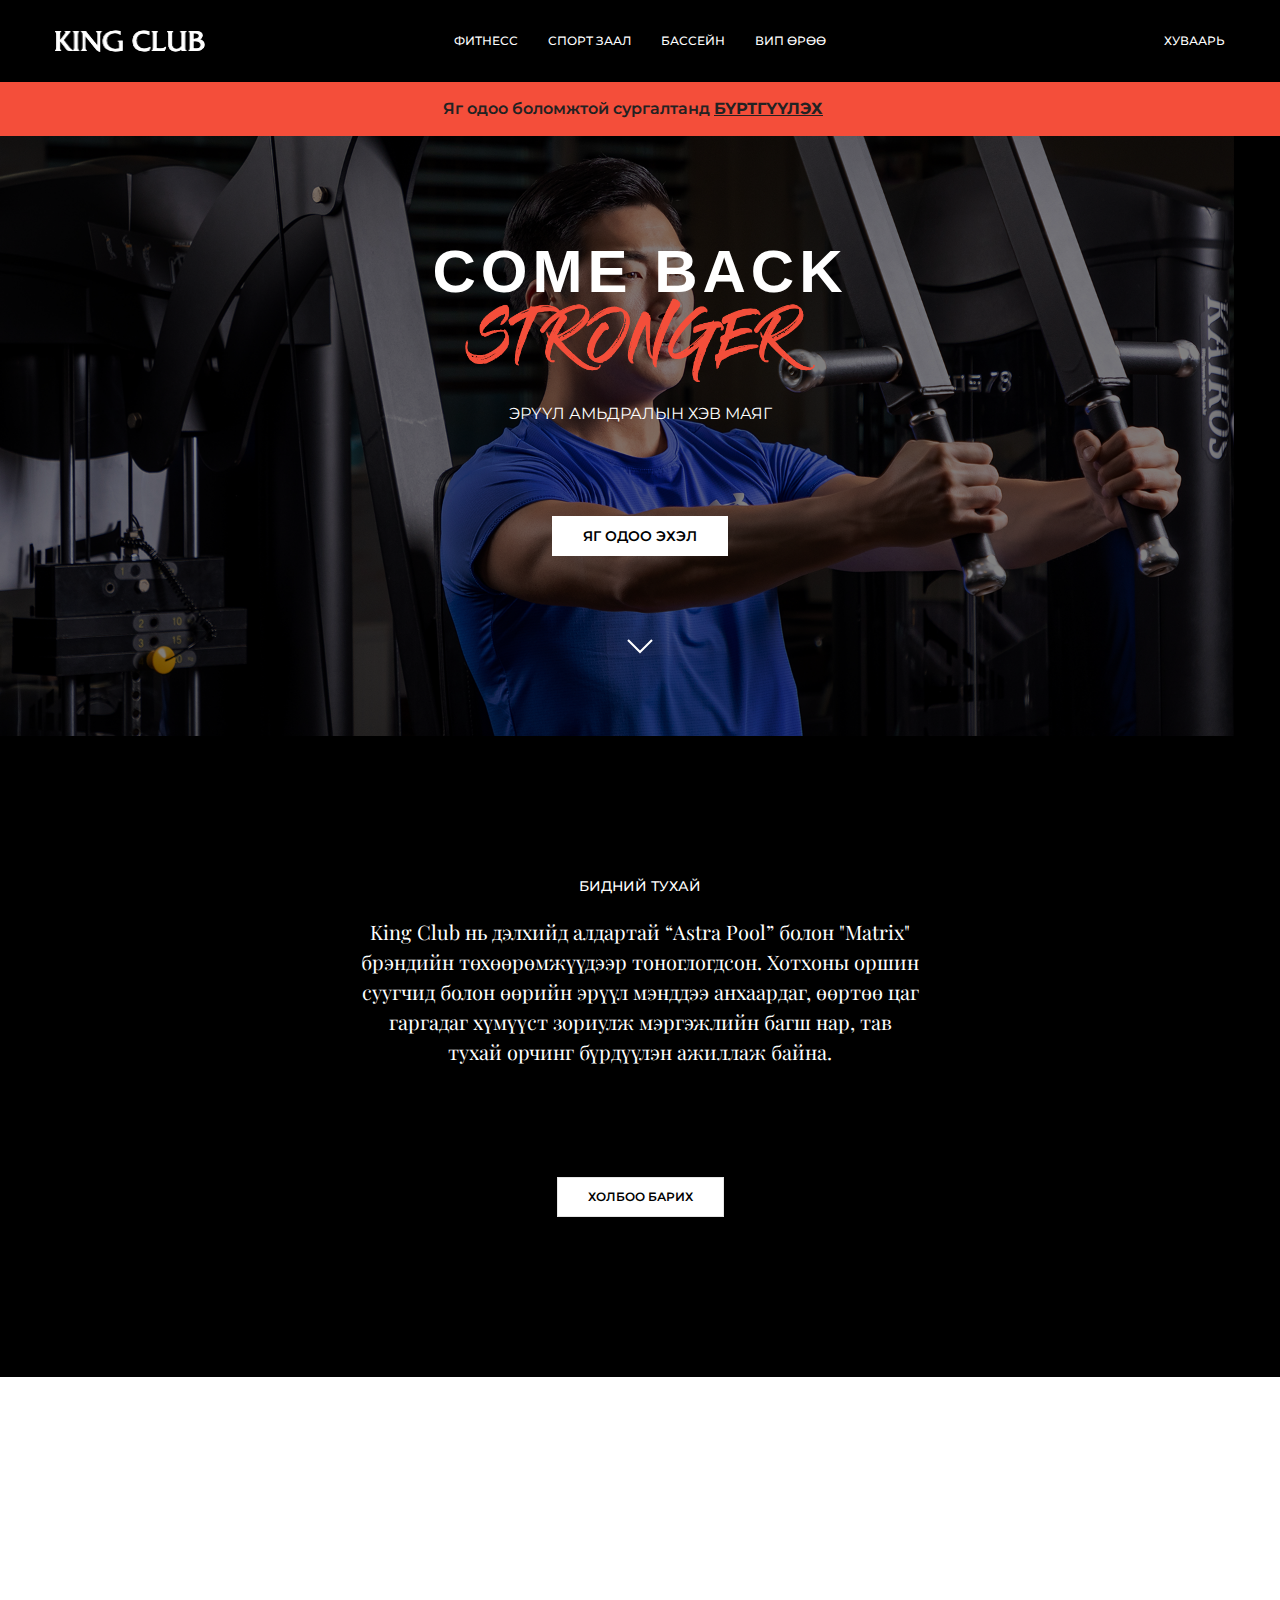
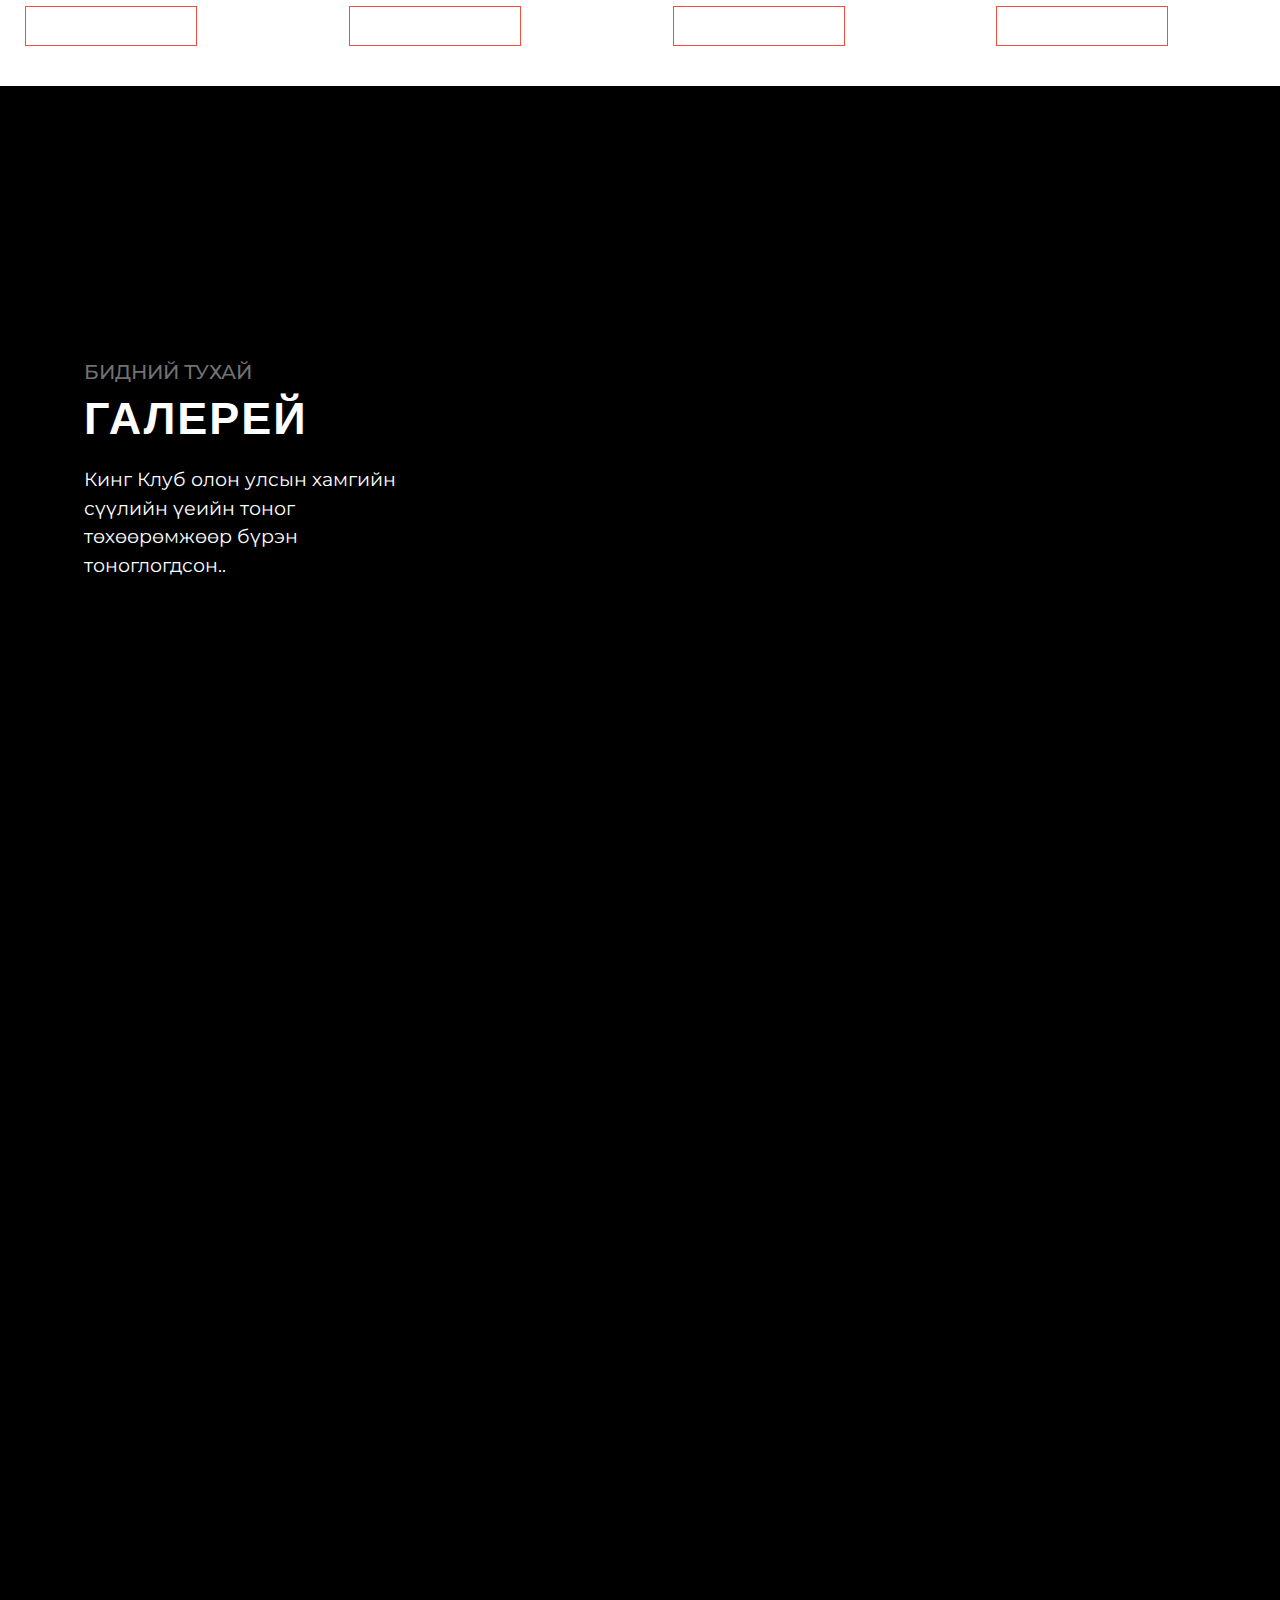
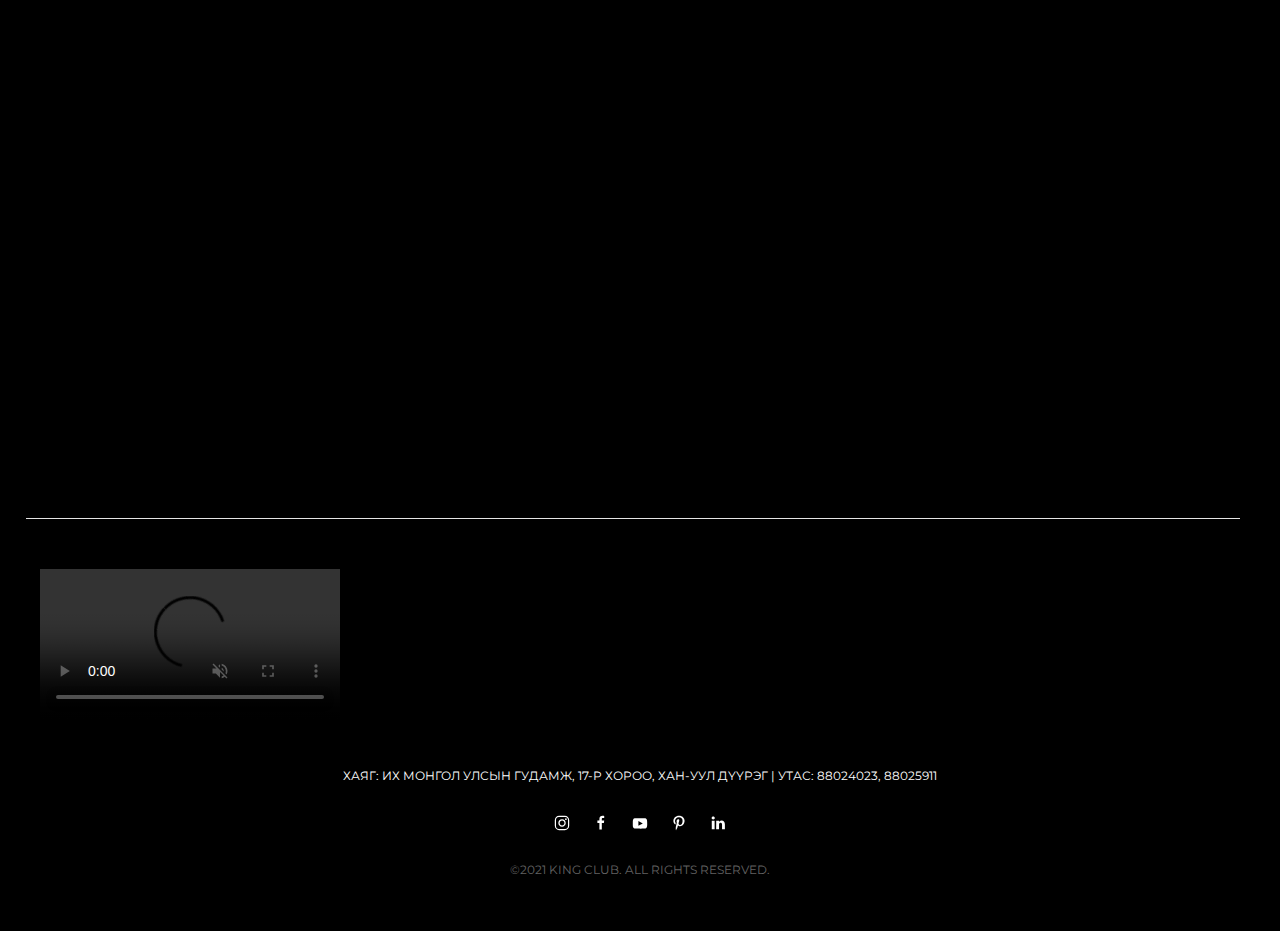
==== index.html @ 24019057 "s to m" ====
<!DOCTYPE html>
<html>
  <head>
    <title>King Club | Нүүр хуудас</title>
    <meta charset="utf-8" />
    <meta name="viewport" content="width=device-width, initial-scale=1" />
    <link rel="stylesheet" href="css/uikit.min.css" />
    <link rel="stylesheet" href="css/kingclub.css" />
    <script src="js/uikit.min.js"></script>
    <script src="js/uikit-icons.min.js"></script>
    <link rel="preconnect" href="https://fonts.googleapis.com" />
    <link rel="preconnect" href="https://fonts.gstatic.com" crossorigin />
    <link
      href="https://fonts.googleapis.com/css2?family=Montserrat:wght@400;500;600;700;800;900&family=Playfair+Display:wght@400;500;600;700;800;900&display=swap"
      rel="stylesheet"
    />
  </head>
  <body>
    <!-- Mobile Header -->
    <div
      uk-sticky="sel-target: .uk-navbar-container; cls-active: uk-navbar-sticky;"
      style="background-color: #000"
    >
      <nav
        class="
          uk-navbar-container
          header-wrap
          uk-navbar-transparent
          header-wrap-mobile
          uk-container uk-hidden@m
        "
        style="position: relative; z-index: 981"
        uk-navbar="dropbar: true; mode: click;"
      >
        <div class="uk-navbar-left">
          <a
            class="uk-navbar-item uk-logo king-header-calendar"
            href="./schedule.html"
          ><img border="0" src="./images/calendar.png" width="32" ></a>
        </div>
        <div class="uk-navbar-center">
          <a class="uk-navbar-item uk-logo" href="./index.html"
            ><img src="images/logo.png" alt="logo" width="150px"
          /></a>
        </div>
        <div class="uk-navbar-right">
          <ul class="uk-navbar-nav">
            <li>
              <a
                href="#"
                class="uk-transition-toggle"
                uk-icon="icon: menu;ratio: 1.2"
              ></a>
              <div class="uk-navbar-dropdown king-navbar-mobile">
                <ul class="uk-nav uk-navbar-dropdown-nav">
                  <li>
                    <a href="./category.html#active=fitness" class=""
                      >Фитнесс</a
                    >
                  </li>
                  <li class="uk-nav-divider"></li>
                  <li><a href="./category.html#active=zaal">Спорт заал</a></li>
                  <li class="uk-nav-divider"></li>
                  <li><a href="./category.html#active=bassein">Бассейн</a></li>
                  <li class="uk-nav-divider"></li>
                  <li><a href="./category.html#active=vip">Вип өрөө</a></li>
                </ul>
              </div>
            </li>
          </ul>
        </div>
      </nav>
    </div>
    <!-- Mobile Header END -->
    <!-- Desktop Header -->
    <div
      uk-sticky="sel-target: .uk-navbar-container; cls-active: uk-navbar-sticky;"
      style="background-color: #000"
    >
      <nav
        class="
          uk-navbar-container
          header-wrap
          uk-navbar-transparent
          header-wrap
          uk-container uk-visible@m
        "
        style="position: relative; z-index: 980"
        uk-navbar
      >
        <div class="uk-navbar-left">
          <a class="uk-navbar-item uk-logo" href="./index.html"
            ><img src="images/logo.png" alt="logo" height="26px" width="150px"
          /></a>
        </div>
        <div class="uk-navbar-center">
          <ul class="uk-navbar-nav">
            <li>
              <a href="./category.html#active=fitness" class="">Фитнесс</a>
            </li>
            <li><a href="./category.html#active=zaal">Спорт заал</a></li>
            <li><a href="./category.html#active=bassein">Бассейн</a></li>
            <li><a href="./category.html#active=vip">Вип өрөө</a></li>
          </ul>
        </div>
        <div class="uk-navbar-right">
          <ul class="uk-navbar-nav">
            <li>
              <a href="./schedule.html" class=".uk-text-uppercase2">Хуваарь</a>
            </li>
          </ul>
        </div>
      </nav>
    </div>
    <!-- Desktop Header END -->
    <!-- register alert -->
    <div class="uk-alert-warning king-alert-wrapper uk-margin-remove" uk-alert>
      <p class="uk-text-center uk-text-secondary">
        Яг одоо боломжтой сургалтанд <a href="./register.html">БҮРТГҮҮЛЭХ</a>
      </p>
    </div>
    <!-- register alert  END -->
    <!-- main slider -->
    <div
      class="
        uk-height-medium
        uk-flex
        uk-flex-right
        uk-flex-column
        uk-flex-middle
        uk-background-cover
        uk-light
        king-slider
      "
      data-src="images/main-slider.png"
      uk-img
    >
      <h1 class="king-slider-title">Come back</h1>
      <img class="king-slider-subtitle" src="images/main-slider-text.png" />
      <p class="king-slider-desc">ЭРҮҮЛ АМЬДРАЛЫН ХЭВ МАЯГ</p>
      <a
        href="./register.html"
        class="
          uk-button uk-button-default
          king-button-white
          uk-margin-large-top
        "
      >
        ЯГ ОДОО ЭХЭЛ
      </a>
      <a
        href="#about-us"
        class="uk-margin-large-top uk-margin-large-bottom"
        uk-icon="icon: chevron-down;ratio: 2"
        uk-scroll
      ></a>
    </div>
    <!-- main slider END -->
    <!-- about us section -->
    <div id="about-us" class="uk-margin-xlarge-top uk-margin-xlarge-bottom">
      <div class="uk-container uk-text-center">
        <div class="about-us-title uk-margin-bottom">БИДНИЙ ТУХАЙ</div>
        <div
          class="
            about-us-content
            uk-panel uk-text-break uk-margin-medium-bottom
          "
        >
          King Club нь дэлхийд алдартай “Astra Pool” болон "Matrix" брэндийн
          төхөөрөмжүүдээр тоноглогдсон. Хотхоны оршин суугчид болон өөрийн эрүүл
          мэнддээ анхаардаг, өөртөө цаг гаргадаг хүмүүст зориулж мэргэжлийн багш
          нар, тав тухай орчинг бүрдүүлэн ажиллаж байна.
        </div>
        <div class="uk-text-center uk-margin-bottom">
          <a
            href="./contact.html"
            class="
              uk-button uk-button-default
              king-button-white
              uk-margin-large-top
            "
            style="font-size: 12px"
          >
            холбоо барих
          </a>
        </div>
      </div>
    </div>
    <!-- about us section END -->
    <!-- Category -->
    <div class="uk-child-width-1-4@m uk-grid-small king-category" uk-grid>
      <div>
        <div
          class="
            uk-card uk-card-default uk-card-body uk-background-cover
            king-category
          "
          uk-img
          data-src="images/b1.jpg"
        >
          <h3 class="uk-card-title king-category-title">ФИТНЕСС</h3>
          <p class="king-category-desc">
            Америкийн Matrix брэндийн тоног төхөөрөмжөөр бүрэн тоноглогдсон.
          </p>
          <a
            href="./category.html#active=fitness"
            class="
              uk-button uk-button-default
              king-button-primary king-category-button
            "
          >
            ДЭЛГЭРЭНГҮЙ
          </a>
        </div>
      </div>
      <div>
        <div
          class="uk-card uk-card-default uk-card-body uk-background-cover"
          uk-img
          data-src="images/b2.jpg"
        >
          <h3 class="uk-card-title king-category-title">СПОРТ ЗААЛ</h3>
          <p class="king-category-desc">
            Dalla Riva брэндийн өндөр зэрэглэлийн модон шалтай.
          </p>
          <a
            href="./category.html#active=zaal"
            class="
              uk-button uk-button-default
              king-button-primary king-category-button
            "
          >
            ДЭЛГЭРЭНГҮЙ
          </a>
        </div>
      </div>
      <div>
        <div
          class="uk-card uk-card-default uk-card-body uk-background-cover"
          uk-img
          data-src="images/b3.jpg"
        >
          <h3 class="uk-card-title king-category-title">БАССЕЙН</h3>
          <p class="king-category-desc">
            Astral Pool брэндийн тоноглол бүхий 5 замтай, 25 метрийн урттай
            бассейн.
          </p>
          <a
            href="./category.html#active=bassein"
            class="
              uk-button uk-button-default
              king-button-primary king-category-button
            "
          >
            ДЭЛГЭРЭНГҮЙ
          </a>
        </div>
      </div>
      <div>
        <div
          class="uk-card uk-card-default uk-card-body uk-background-cover"
          uk-img
          data-src="images/b4.jpg"
        >
          <h3 class="uk-card-title king-category-title">VIP ӨРӨӨ</h3>
          <p class="king-category-desc">
            Амарч тухлан чөлөөт цагаа өнгөрөөх боломжтой вип өрөөнүүд.
          </p>
          <a
            href="./category.html#active=vip"
            class="
              uk-button uk-button-default
              king-button-primary king-category-button
            "
          >
            ДЭЛГЭРЭНГҮЙ
          </a>
        </div>
      </div>
    </div>
    <!-- Category END -->
    <!-- Gallery -->
    <div class="uk-container uk-margin-xlarge-top uk-visible@s">
      <!-- first row -->
      <div class="king-gallery uk-child-width-1-2@s" uk-grid="masonry: true">
        <div>
          <div
            class="
              uk-flex uk-flex-start uk-flex-middle uk-background-cover uk-light
            "
            style="height: 506px; padding-left: 60px"
          >
            <div style="max-width: 100%">
              <p class="king-gallery-subtitle">Бидний тухай</p>
              <h1 class="king-gallery-title">ГАЛЕРЕЙ</h1>
              <p class="king-gallery-desc">
                Кинг Клуб олон улсын хамгийн сүүлийн үеийн тоног төхөөрөмжөөр
                бүрэн тоноглогдсон..
              </p>
            </div>
          </div>
        </div>
        <div uk-lightbox>
          <a
            class="
              uk-flex uk-flex-center uk-flex-middle uk-background-cover uk-light
            "
            href="images/g1.jpg"
            data-src="images/g1.jpg"
            uk-img
            style="height: 506px"
          ></a>
        </div>
      </div>
      <!-- first end -->
      <!-- second -->
      <div
        class="king-gallery uk-child-width-1-3"
        uk-grid="masonry: true"
        uk-lightbox
      >
        <div>
          <a
            class="
              uk-flex uk-flex-center uk-flex-middle uk-background-cover uk-light
            "
            href="images/g2.jpg"
            data-src="images/g2.jpg"
            uk-img
            style="height: 366px"
          ></a>
        </div>
        <div>
          <a
            class="
              uk-flex uk-flex-center uk-flex-middle uk-background-cover uk-light
            "
            href="images/g3.jpg"
            data-src="images/g3.jpg"
            uk-img
            style="height: 366px"
          ></a>
        </div>
        <div>
          <a
            class="
              uk-flex uk-flex-center uk-flex-middle uk-background-cover uk-light
            "
            href="images/g4.jpg"
            data-src="images/g4.jpg"
            uk-img
            style="height: 366px"
          ></a>
        </div>
      </div>
      <!-- second end -->
      <!-- third -->
      <div
        class="king-gallery uk-child-width-1-4@s"
        uk-grid="masonry: true"
        uk-lightbox
      >
        <div>
          <a
            class="
              uk-flex uk-flex-center uk-flex-middle uk-background-cover uk-light
            "
            href="images/g5.jpg"
            data-src="images/g5.jpg"
            uk-img
            style="height: 563px"
          ></a>
        </div>
        <div>
          <a
            class="
              uk-flex uk-flex-center uk-flex-middle uk-background-cover uk-light
            "
            href="images/g6.jpg"
            data-src="images/g6.jpg"
            uk-img
            style="height: 563px"
          ></a>
        </div>
        <div>
          <a
            class="
              uk-flex uk-flex-center uk-flex-middle uk-background-cover uk-light
            "
            href="images/g7.jpg"
            data-src="images/g7.jpg"
            uk-img
            style="height: 563px"
          ></a>
        </div>
        <div>
          <a
            class="
              uk-flex uk-flex-center uk-flex-middle uk-background-cover uk-light
            "
            href="images/g8.jpg"
            data-src="images/g8.jpg"
            uk-img
            style="height: 563px"
          ></a>
        </div>
      </div>
      <!-- third end -->
      <!-- fourth -->
      <div
        class="king-gallery uk-child-width-1-3@s"
        uk-grid="masonry: true"
        uk-lightbox
      >
        <div>
          <a
            class="
              uk-flex uk-flex-center uk-flex-middle uk-background-cover uk-light
            "
            href="images/g9.jpg"
            data-src="images/g9.jpg"
            uk-img
            style="height: 335px"
          ></a>
        </div>
        <div>
          <a
            class="
              uk-flex uk-flex-center uk-flex-middle uk-background-cover uk-light
            "
            href="images/g10.jpg"
            data-src="images/g10.jpg"
            uk-img
            style="height: 335px"
          ></a>
        </div>
        <div>
          <a
            class="
              uk-flex uk-flex-center uk-flex-middle uk-background-cover uk-light
            "
            href="images/g11.jpg"
            data-src="images/g11.jpg"
            uk-img
            style="height: 335px"
          ></a>
        </div>
      </div>
      <!-- fourth end -->
    </div>
    <!-- Gallery END -->
    <!-- Gallery Mobile -->
    <div class="uk-container uk-hidden@s uk-margin-large-top">
      <img src="images/gallery-mobile.png" />
    </div>
    <!-- Gallery Mobile END -->
    <!-- Divider -->
    <div class="uk-container">
      <hr class="king-divider" />
    </div>
    <!-- Divider END -->
    <!-- Video -->
    <div class="uk-container">
      <video
        src="./images/promotion.mp4"
        controls
        playsinline
        uk-video
        automute
        autoplay="false"
      ></video>
    </div>
    <!-- Video END -->
    <!-- Footer -->
    <footer class="footer" style="padding-top: 32px; padding-bottom: 32px">
      <div
        class="uk-text-center uk-margin"
        style="
          color: #fff;
          font-size: 12px;
          padding-top: 16px;
          padding-right: 16px;
          padding-left: 16px;
        "
      >
        <p
          >ХАЯГ: ИХ МОНГОЛ УЛСЫН ГУДАМЖ, 17-Р ХОРОО, ХАН-УУЛ ДҮҮРЭГ | УТАС:
          88024023, 88025911</p
        >
        <a href="" class="uk-icon-justify uk-icon-facebook"></a>
        <a href="" class="uk-icon-justify uk-icon-github"></a>
      </div>
      <div class="uk-text-center" style="color: #fff; font-size: 12px">
        <a href="/">
          <span
            uk-icon="icon: instagram;  ratio: 0.8"
            style="padding: 10px"
          ></span>
        </a>
        <a href="/">
          <span
            uk-icon="icon: facebook;  ratio: 0.8"
            style="padding: 10px"
          ></span>
        </a>
        <a href="/">
          <span
            uk-icon="icon: youtube;  ratio: 0.8"
            style="padding: 10px"
          ></span>
        </a>
        <a href="/">
          <span
            uk-icon="icon: pinterest;  ratio: 0.8"
            style="padding: 10px"
          ></span>
        </a>
        <a href="/">
          <span
            uk-icon="icon: linkedin;  ratio: 0.8"
            style="padding: 10px"
          ></span>
        </a>
      </div>
      <div class="uk-margin uk-text-center king-footer-copyright">
        ©2021 KING CLUB. ALL RIGHTS RESERVED.
      </div>
    </footer>
    <!-- Footer END -->
  </body>
</html>
---- css/kingclub.css ----
body {
  font-family: "Montserrat";
  color: #ffffff;
  background-color: #000;
}
/* General start */
.uk-navbar-nav > li > a {
  font-family: "Montserrat";
  font-weight: 500;
}
.king-button-white.uk-button-default {
  background-color: #fff;
  color: #000;
  font-weight: 600;
}
.king-button-primary {
  border-color: #f44e3a;
  color: #fff;
  font-weight: 500;
}
.king-button-primary:hover {
  color: #fff;
}
/* General end */

/* header  start */
.header-wrap {
  height: 82px;
}
.uk-navbar-nav > li > a {
  font-size: 12px;
  color: #fff;
}
.uk-navbar-nav > li > a:hover,
.uk-navbar-dropdown-nav > li > a:hover,
.king-price-label {
  color: #f44e3a;
}
.king-header-calendar,
.king-header-calendar:hover {
  color: #fff;
}
.uk-navbar-dropdown.king-navbar-mobile {
  width: 100%;
  left: 0 !important;
  background-color: #000;
}
.uk-navbar-dropbar {
  background-color: #000;
}
.uk-navbar-dropdown-nav > li > a {
  color: #fff;
  justify-content: center;
  font-size: 20px;
}
.uk-navbar-dropdown-nav .uk-nav-divider {
  border-top-color: #606060;
}
/* header end */
/* alert */
.king-alert-wrapper {
  background-color: #f44e3a;
}
.king-alert-wrapper p {
  font-weight: 600;
}
.king-alert-wrapper a {
  font-weight: 700;
}
/* alert */
/* main slider */
.king-slider {
  height: 600px;
  background-position: top center;
}
.king-slider-title {
  font-size: 60px;
  font-weight: 800;
  text-transform: uppercase;
  letter-spacing: 5px;
  text-align: center;
}
.king-slider-subtitle {
  width: 350px;
  margin-top: -30px;
}
.king-slider-desc {
  color: #fff;
}
/* main slider end */
/* gallery */
.king-gallery.uk-grid > * {
  padding-left: 24px;
}
.king-gallery.uk-grid + .uk-grid {
  margin-top: 24px;
}
.king-gallery-subtitle {
  font-size: 20px;
  font-weight: 500;
  color: #727272;
  text-transform: uppercase;
  margin-bottom: 5px;
}
.king-gallery-title {
  font-size: 45px;
  font-weight: 700;
  letter-spacing: 2px;
  margin: 0;
}
.king-gallery-desc {
  font-size: 19px;
  color: #fff;
  width: 350px;
  max-width: 100%;
}
/* gallery end */
.king-divider {
  margin-top: 50px;
  margin-bottom: 50px !important;
  margin-left: -14px;
}
/* category */
.king-category.uk-grid-small > * {
  padding: 0;
}
.king-category .uk-card-default {
  box-shadow: none;
}
.king-category.uk-grid-small > .uk-grid-margin {
  margin-top: 0;
}
.uk-card-default .uk-card-title.king-category-title {
  font-family: "Montserrat";
  color: #fff;
}
.king-category p {
  color: #fff;
  opacity: 0.6;
  min-height: 95px;
}
.about-us-title {
  font-size: 14px;
  font-weight: 500;
}
.about-us-content {
  font-size: 20px;
  max-width: 560px;
  margin: 0 auto;
  font-family: "Playfair Display";
}
.about-us-button {
  color: #000;
  background-color: #fff;
  font-size: 10px;
  font-weight: 400;
  padding: 0px 38px;
}
input:checked ~ .checkmark:after {
  display: block;
}
/* category end */
/* category page */
.king-cat-title {
  font-size: 60px;
  font-family: "Playfair Display";
  margin-bottom: 0;
}
.king-cat-desc {
  max-width: 795px;
  text-align: center;
  margin-right: 16px;
  margin-left: 16px;
  color: #fff;
}
.king-cat-desc2 {
  max-width: 650px;
  text-align: center;
  padding-right: 16px;
  padding-left: 16px;
  color: #fff;
}
.king-cat-desc3 {
  max-width: 660px;
  text-align: center;
  padding-right: 16px;
  padding-left: 16px;
  color: #fff;
}
.king-cat-desc4 {
  max-width: 530px;
  text-align: center;
  padding-right: 16px;
  padding-left: 16px;
  color: #fff;
}
.king-cat-more {
  font-size: 15px;
  margin-bottom: 10px;
  text-align: center;
}
.king-cat-content-wrap {
  padding-top: 100px;
  padding-bottom: 100px;
}
.king-cat-iconbox-title {
  color: #fff;
}
.king-cat-iconbox {
  width: 300px;
  max-width: 100%;
}
.king-teacher-info-section {
  max-width: 360px;
  padding-top: 16px;
}
.king-teacher-info-section.fitness h1 {
  width: 170px;
}
.king-teacher-info-section * {
  text-align: center;
}
.king-teacher-info-section h1 {
  font-size: 17px;
  text-transform: uppercase;
  color: #fff;
  margin: 0 auto;
  width: 150px;
}
.king-teacher-info-section p {
  font-size: 13px;
  padding-right: 15px;
  padding-left: 15px;
}
.king-pricing-title {
  font-size: 24px;
  color: #fff;
}
.uk-table th,
.uk-table td {
  color: #fff;
  font-size: 12px;
  padding: 5px 20px;
  border-bottom: 1px solid #636363;
  text-align: center;
}
/* category page end */
/* footer */
.footer {
  background-color: #000;
}
.king-footer-copyright {
  color: #636363;
  font-size: 12px;
}
/* footer end */
.king-map-wrap iframe {
  width: 100%;
}
a {
  color: #fff;
  text-decoration: none;
  cursor: pointer;
}
a:hover {
  color: #e5e5e5;
  text-decoration: none;
  cursor: pointer;
}
.king-input-phone {
  width: 50%;
}
.king-category-button {
  margin-top: 20px;
}
/* Responsive Mobile */
@media (max-width: 639px) {
  .king-alert-wrapper p {
    max-width: 300px;
    margin: 0 auto;
  }
  .king-slider-title {
    font-size: 43px;
  }
  .king-slider-subtitle {
    width: 260px;
    margin-top: -28px;
  }
  .king-category p {
    min-height: auto;
  }
  .about-us-title {
    font-size: 18px;
    padding-top: 90px;
    padding-bottom: 25px;
  }
  .about-us-content {
    font-size: 20px;
    padding-bottom: 42px;
  }
  .uk-card-default .uk-card-title.king-category-title {
    font-size: 18px;
    margin-bottom: 10px;
  }
  .king-category-desc {
    margin-top: 0;
    margin-bottom: 10px;
  }
  .king-category-button {
    margin-top: 0px;
  }
  .uk-card-body {
    display: flow-root;
    padding: 24px 30px;
  }
}
@media (max-width: 959px) {
  .king-category p {
    min-height: auto;
  }
  .king-input-phone {
    width: 100%;
  }
}
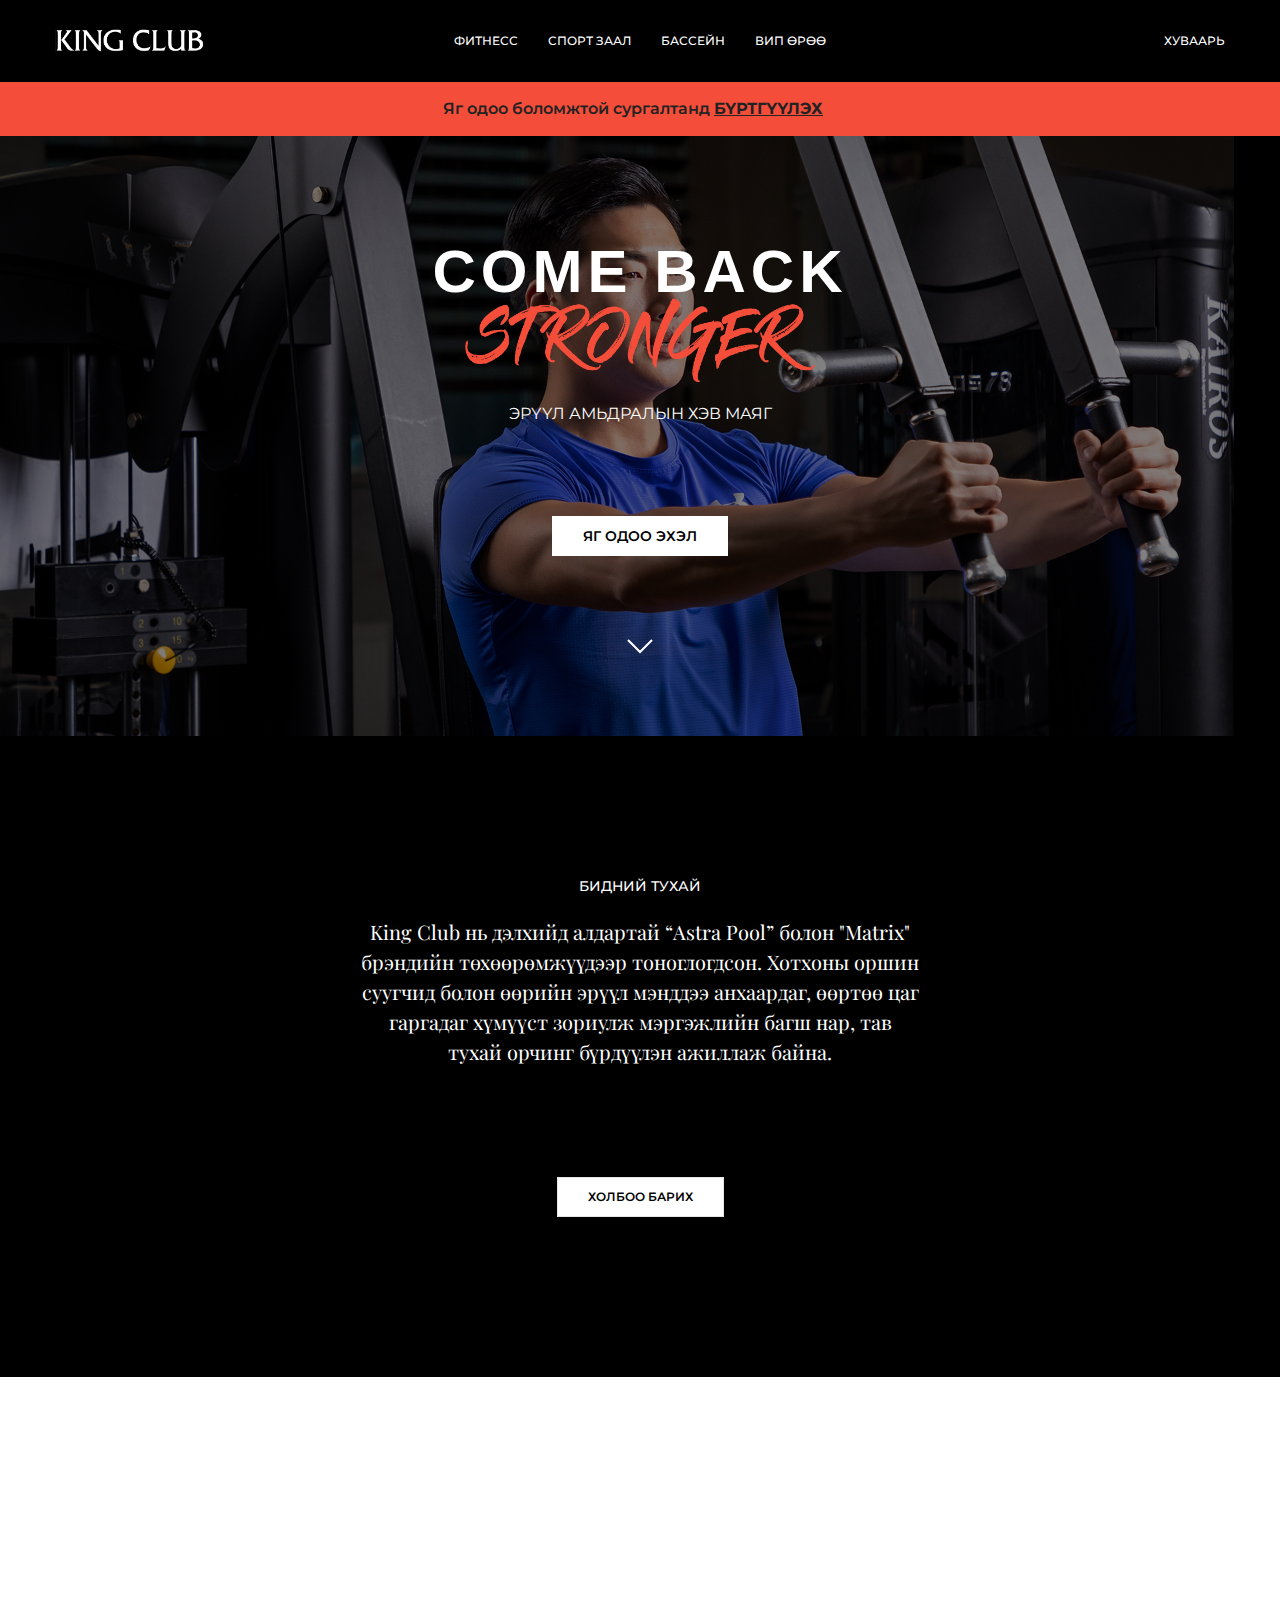
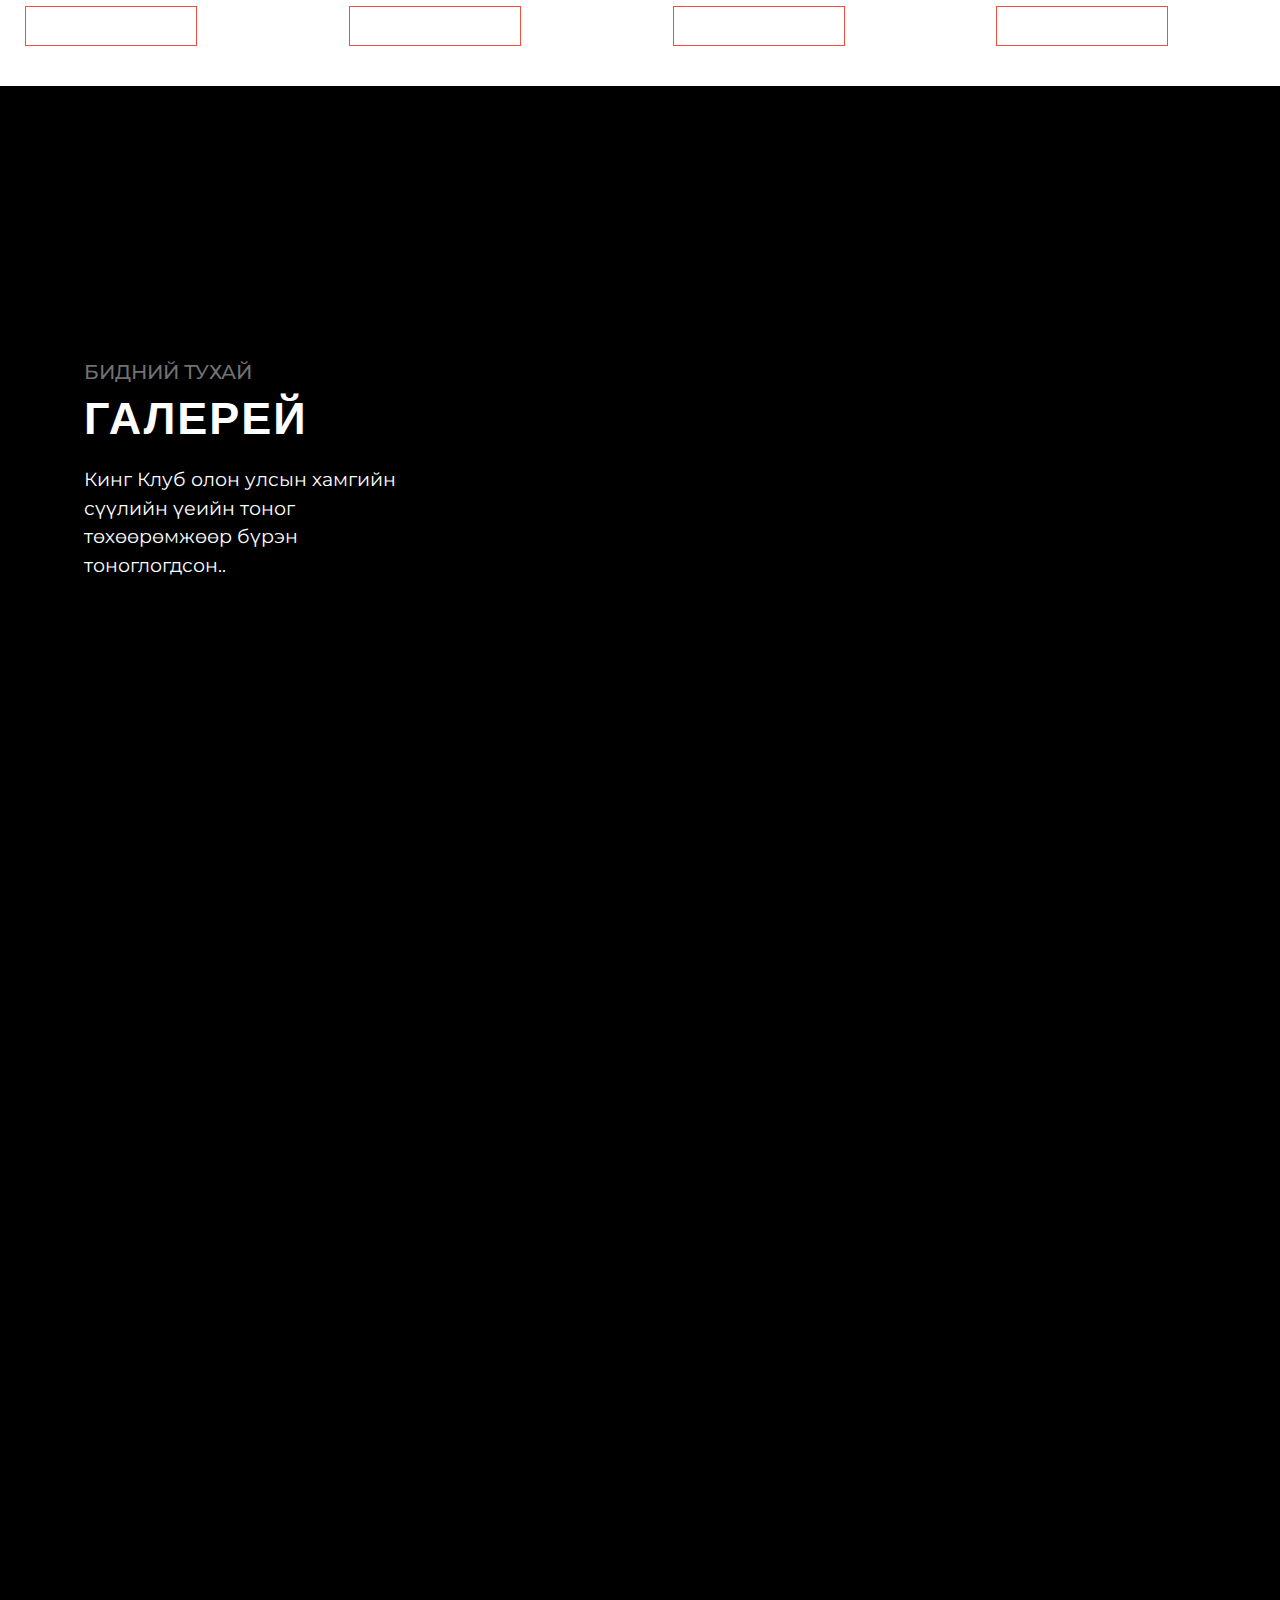
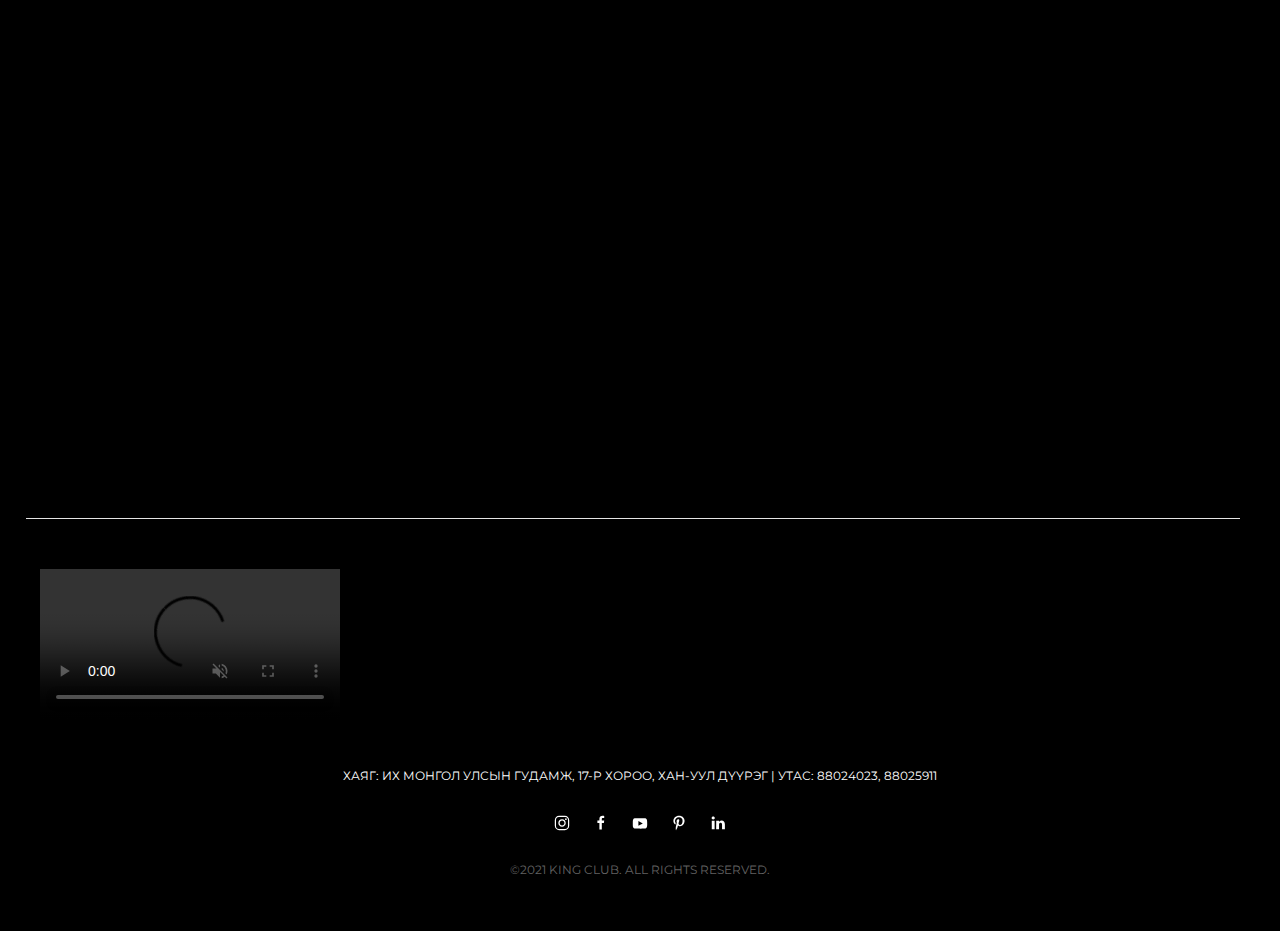
==== commit 0c9e1be6: "fixed" ====
--- a/index.html
+++ b/index.html
@@ -40,7 +40,7 @@
         </div>
         <div class="uk-navbar-center">
           <a class="uk-navbar-item uk-logo" href="./index.html"
-            ><img src="images/logo.png" alt="logo" width="150px"
+            ><img src="images/logo.png" alt="logo" style="width: 150px;"
           /></a>
         </div>
         <div class="uk-navbar-right">
@@ -90,7 +90,7 @@
       >
         <div class="uk-navbar-left">
           <a class="uk-navbar-item uk-logo" href="./index.html"
-            ><img src="images/logo.png" alt="logo" height="26px" width="150px"
+            ><img src="images/logo.png" alt="logo" style="width: 150px;"
           /></a>
         </div>
         <div class="uk-navbar-center">
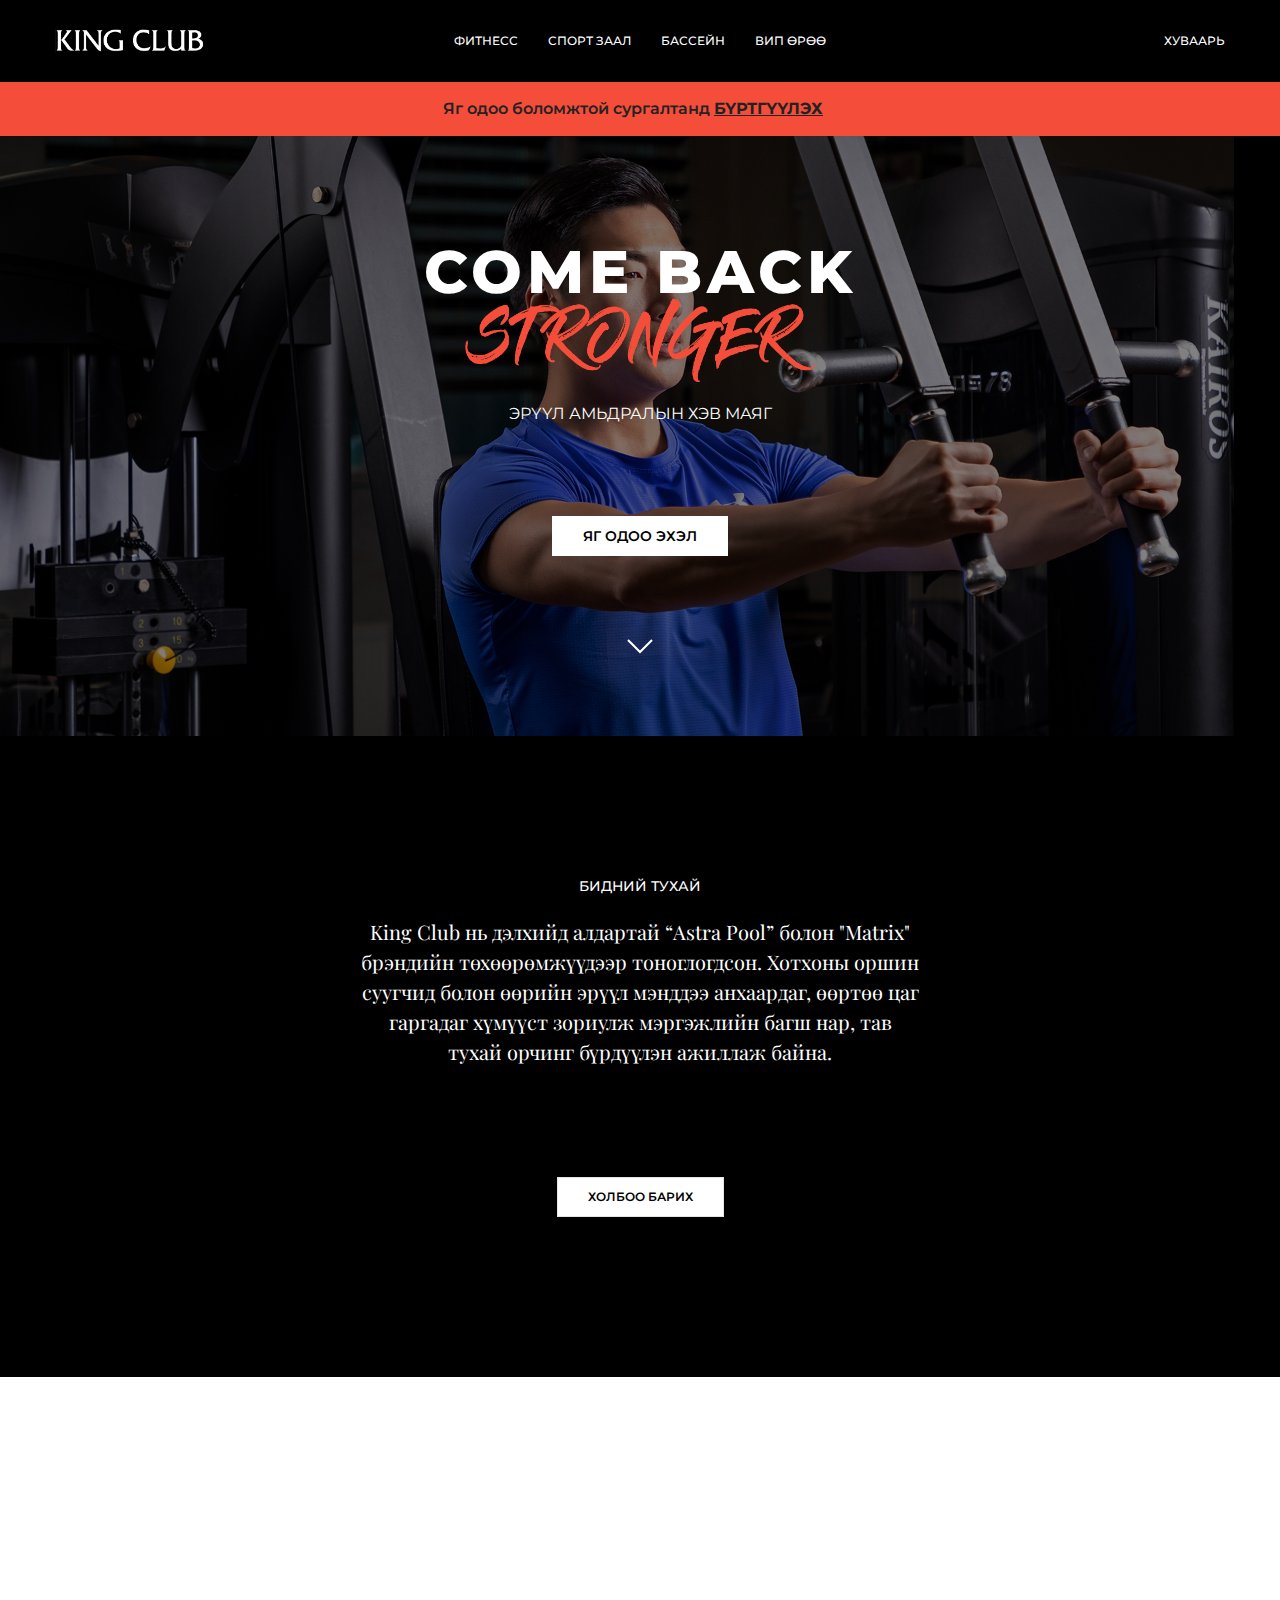
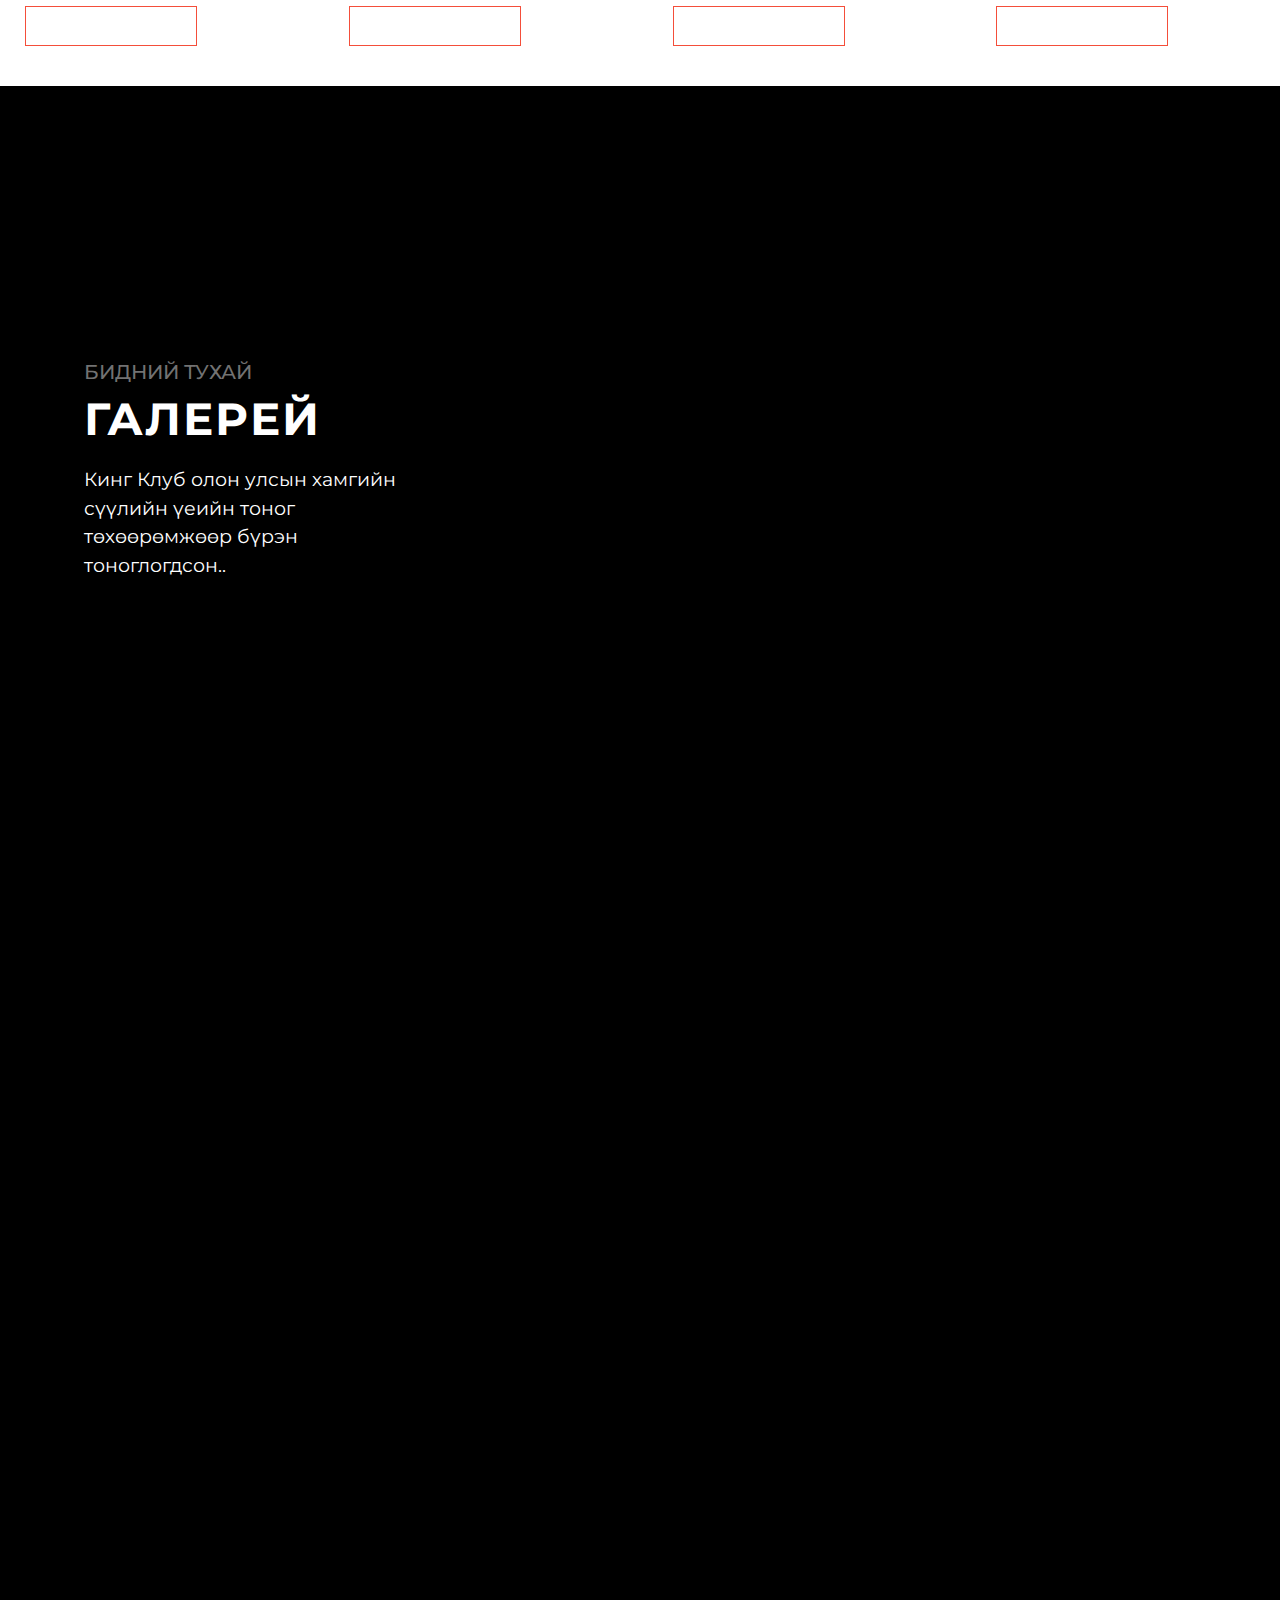
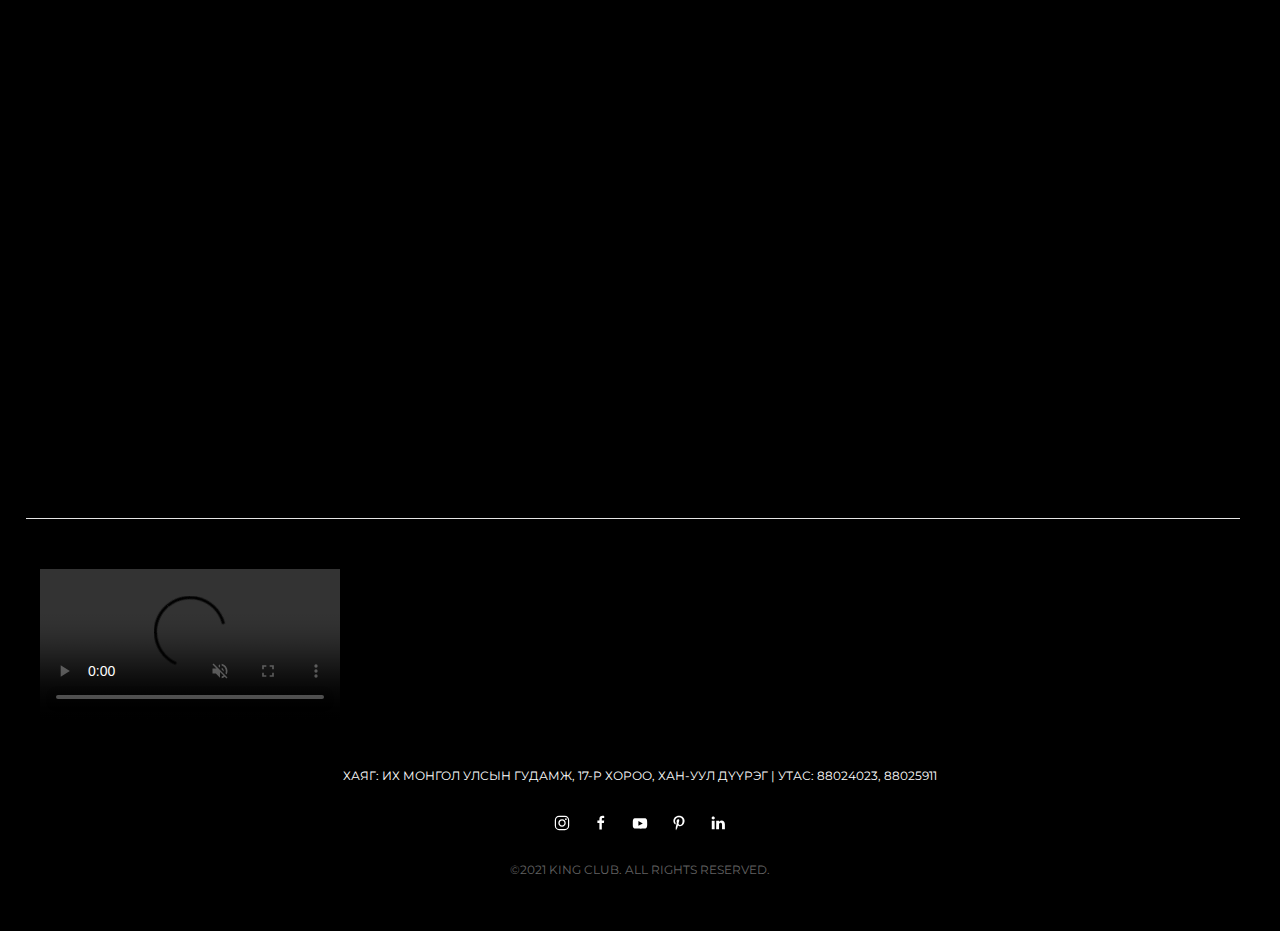
==== commit 5452f565: "fixes" ====
--- a/index.html
+++ b/index.html
@@ -4,6 +4,44 @@
     <title>King Club | Нүүр хуудас</title>
     <meta charset="utf-8" />
     <meta name="viewport" content="width=device-width, initial-scale=1" />
+
+    <link rel="shortcut icon" href="images/favicon.ico" />
+    <meta
+      name="description"
+      content="Вэб сайт хийх, website hiih, web hiih, вэб програм, АйДэйм ХХК нь таны вэб сайтыг олон улсын стандартын дагуу чанарын өндөр түвшинд хөгжүүлнэ."
+    />
+    <link rel="canonical" href="http://www.kingclub.mn/" />
+    <meta property="og:locale" content="mn_MN" />
+    <meta property="og:type" content="website" />
+    <meta
+      property="og:image"
+      content="http://www.kingclub.mn/images/logo.png"
+    />
+    <meta
+      property="og:title"
+      content="King Club нь дэлхийд алдартай 'Astra
+    Pool' болон 'Matrix' брэндийн төхөөрөмжүүдээр тоноглогдсон. Хотхоны оршин
+    суугчид болон өөрийн эрүүл мэнддээ анхаардаг, өөртөө цаг гаргадаг хүмүүст
+    зориулж мэргэжлийн багш нар, тав тухай орчинг бүрдүүлэн ажиллаж байна."
+    />
+    <meta
+      property="og:description"
+      content="King Club нь дэлхийд алдартай 'Astra
+    Pool' болон 'Matrix' брэндийн төхөөрөмжүүдээр тоноглогдсон. Хотхоны оршин
+    суугчид болон өөрийн эрүүл мэнддээ анхаардаг, өөртөө цаг гаргадаг хүмүүст
+    зориулж мэргэжлийн багш нар, тав тухай орчинг бүрдүүлэн ажиллаж байна."
+    />
+    <meta property="og:url" content="http://www.kingclub.mn/" />
+    <meta property="og:site_name" content="kingclub" />
+    <meta name="twitter:card" content="summary" />
+    <meta
+      name="twitter:description"
+      content="King Club нь дэлхийд алдартай 'Astra
+    Pool' болон 'Matrix' брэндийн төхөөрөмжүүдээр тоноглогдсон. Хотхоны оршин
+    суугчид болон өөрийн эрүүл мэнддээ анхаардаг, өөртөө цаг гаргадаг хүмүүст
+    зориулж мэргэжлийн багш нар, тав тухай орчинг бүрдүүлэн ажиллаж байна."
+    />
+
     <link rel="stylesheet" href="css/uikit.min.css" />
     <link rel="stylesheet" href="css/kingclub.css" />
     <script src="js/uikit.min.js"></script>
@@ -36,11 +74,12 @@
           <a
             class="uk-navbar-item uk-logo king-header-calendar"
             href="./schedule.html"
-          ><img border="0" src="./images/calendar.png" width="32" ></a>
+            ><img border="0" src="./images/calendar.png" style="width: 24px"
+          /></a>
         </div>
         <div class="uk-navbar-center">
           <a class="uk-navbar-item uk-logo" href="./index.html"
-            ><img src="images/logo.png" alt="logo" style="width: 150px;"
+            ><img src="images/logo.png" alt="logo" style="width: 150px"
           /></a>
         </div>
         <div class="uk-navbar-right">
@@ -90,7 +129,7 @@
       >
         <div class="uk-navbar-left">
           <a class="uk-navbar-item uk-logo" href="./index.html"
-            ><img src="images/logo.png" alt="logo" style="width: 150px;"
+            ><img src="images/logo.png" alt="logo" style="width: 150px"
           /></a>
         </div>
         <div class="uk-navbar-center">
@@ -483,10 +522,10 @@
           padding-left: 16px;
         "
       >
-        <p
-          >ХАЯГ: ИХ МОНГОЛ УЛСЫН ГУДАМЖ, 17-Р ХОРОО, ХАН-УУЛ ДҮҮРЭГ | УТАС:
-          88024023, 88025911</p
-        >
+        <p>
+          ХАЯГ: ИХ МОНГОЛ УЛСЫН ГУДАМЖ, 17-Р ХОРОО, ХАН-УУЛ ДҮҮРЭГ | УТАС:
+          88024023, 88025911
+        </p>
         <a href="" class="uk-icon-justify uk-icon-facebook"></a>
         <a href="" class="uk-icon-justify uk-icon-github"></a>
       </div>
--- a/css/kingclub.css
+++ b/css/kingclub.css
@@ -4,6 +4,25 @@
   background-color: #000;
 }
 /* General start */
+.uk-h1,
+.uk-h2,
+.uk-h3,
+.uk-h4,
+.uk-h5,
+.uk-h6,
+.uk-heading-2xlarge,
+.uk-heading-large,
+.uk-heading-medium,
+.uk-heading-small,
+.uk-heading-xlarge,
+h1,
+h2,
+h3,
+h4,
+h5,
+h6 {
+  font-family: "Montserrat";
+}
 .uk-navbar-nav > li > a {
   font-family: "Montserrat";
   font-weight: 500;
@@ -215,7 +234,7 @@
   padding-top: 16px;
 }
 .king-teacher-info-section.fitness h1 {
-  width: 170px;
+  width: 245px;
 }
 .king-teacher-info-section * {
   text-align: center;
@@ -235,6 +254,7 @@
 .king-pricing-title {
   font-size: 24px;
   color: #fff;
+  font-family: "Montserrat", sans-serif;
 }
 .uk-table th,
 .uk-table td {
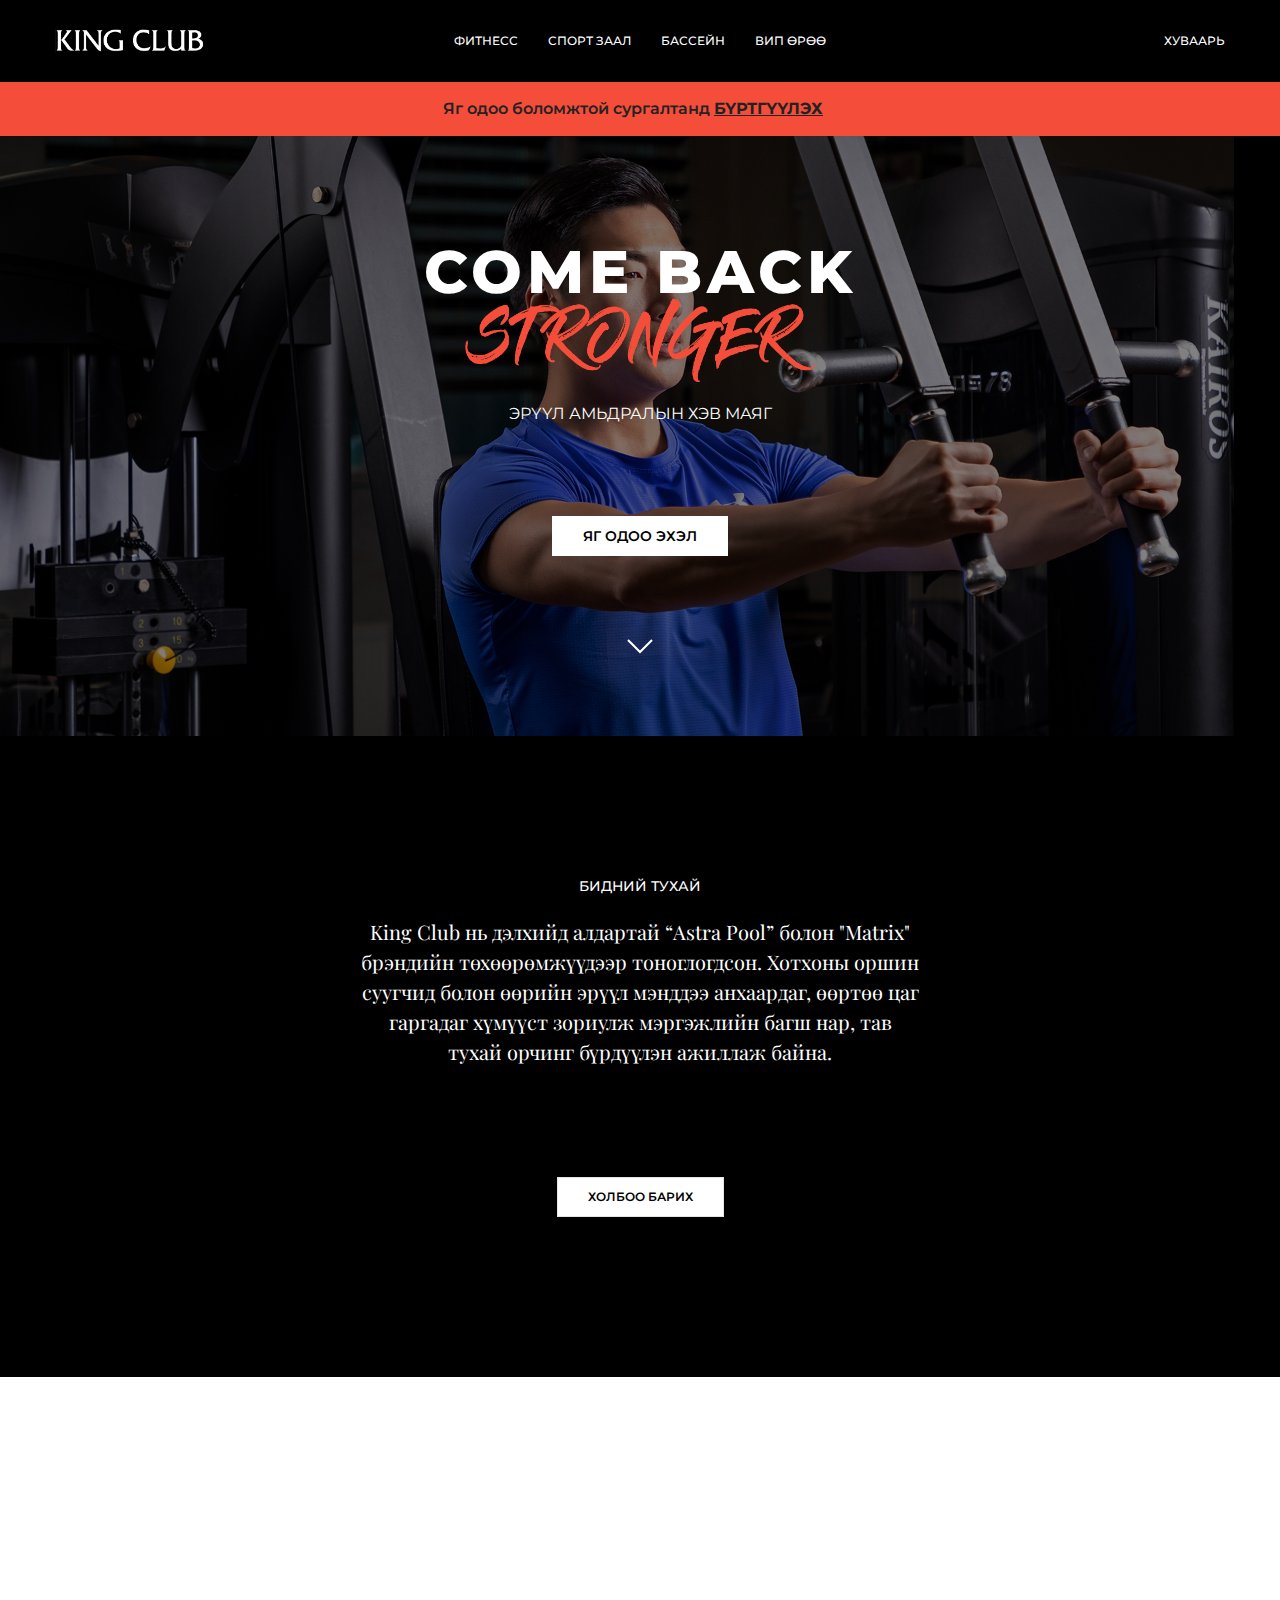
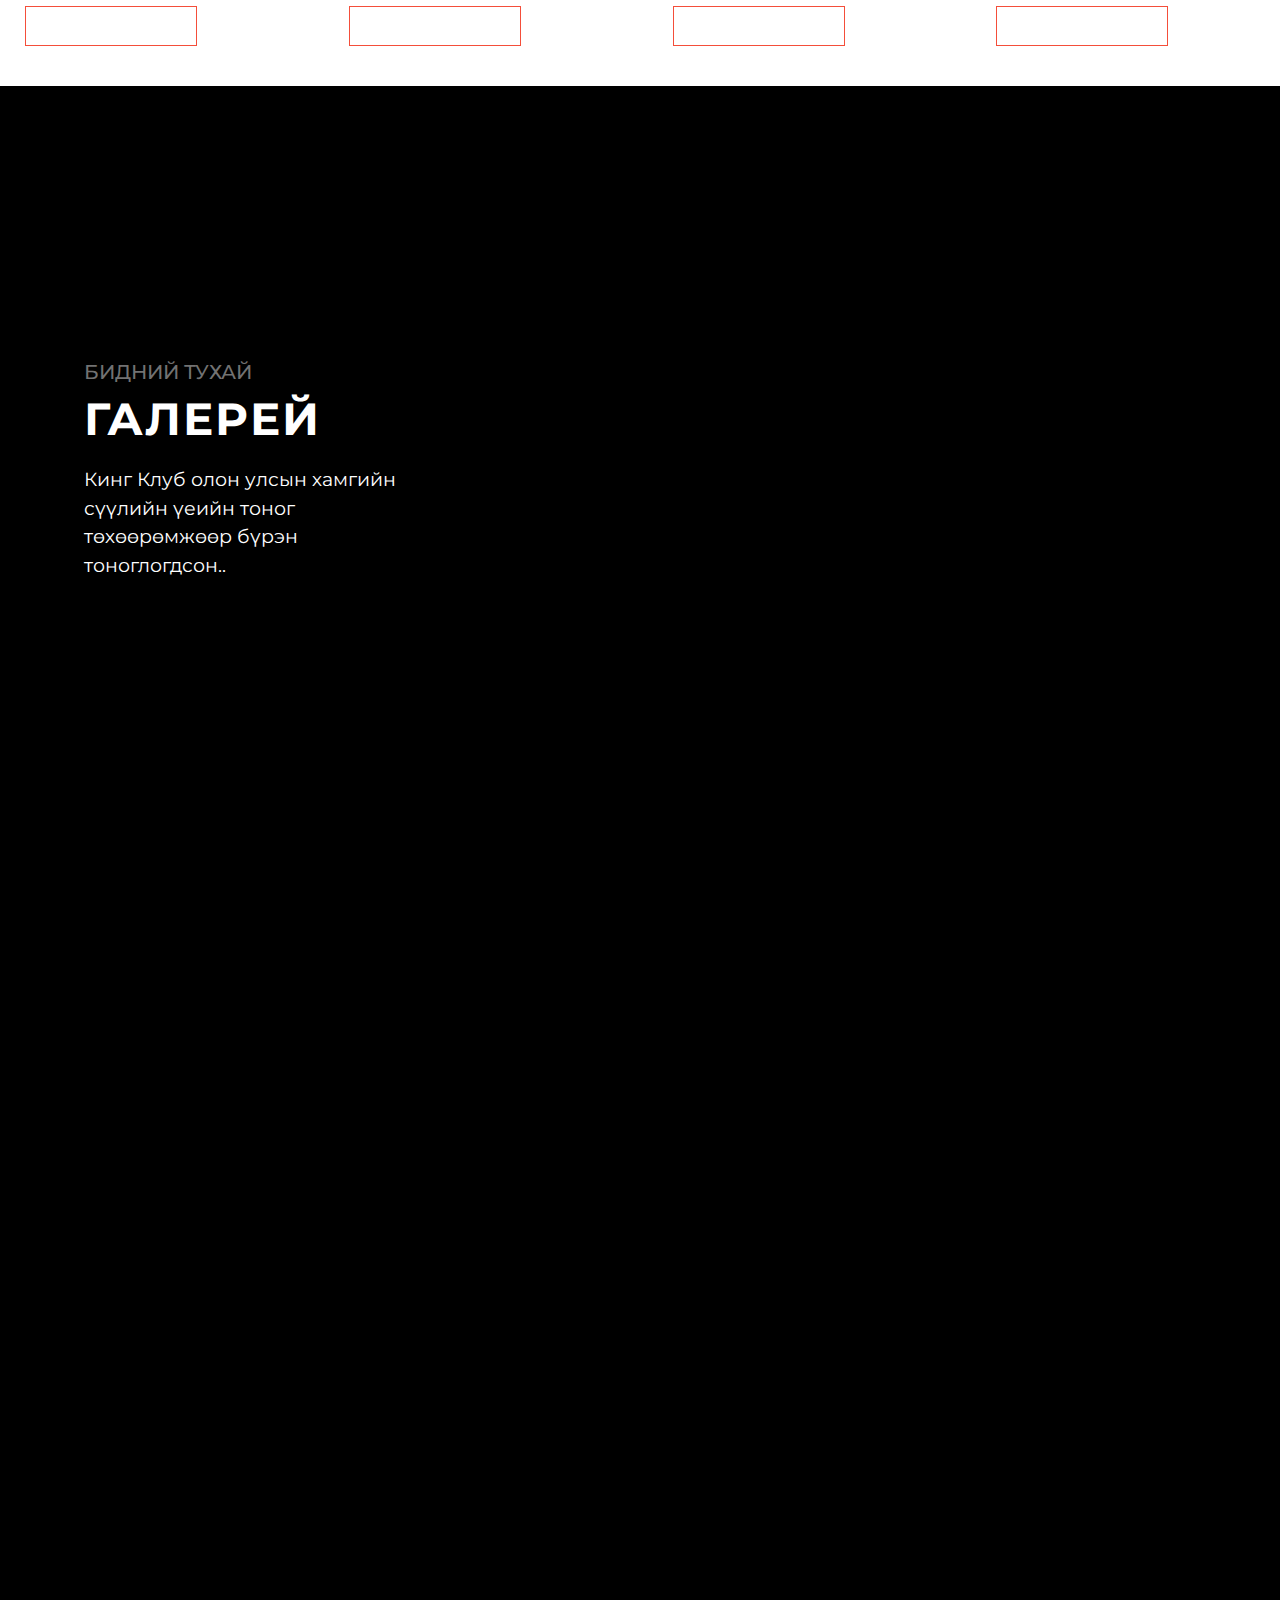
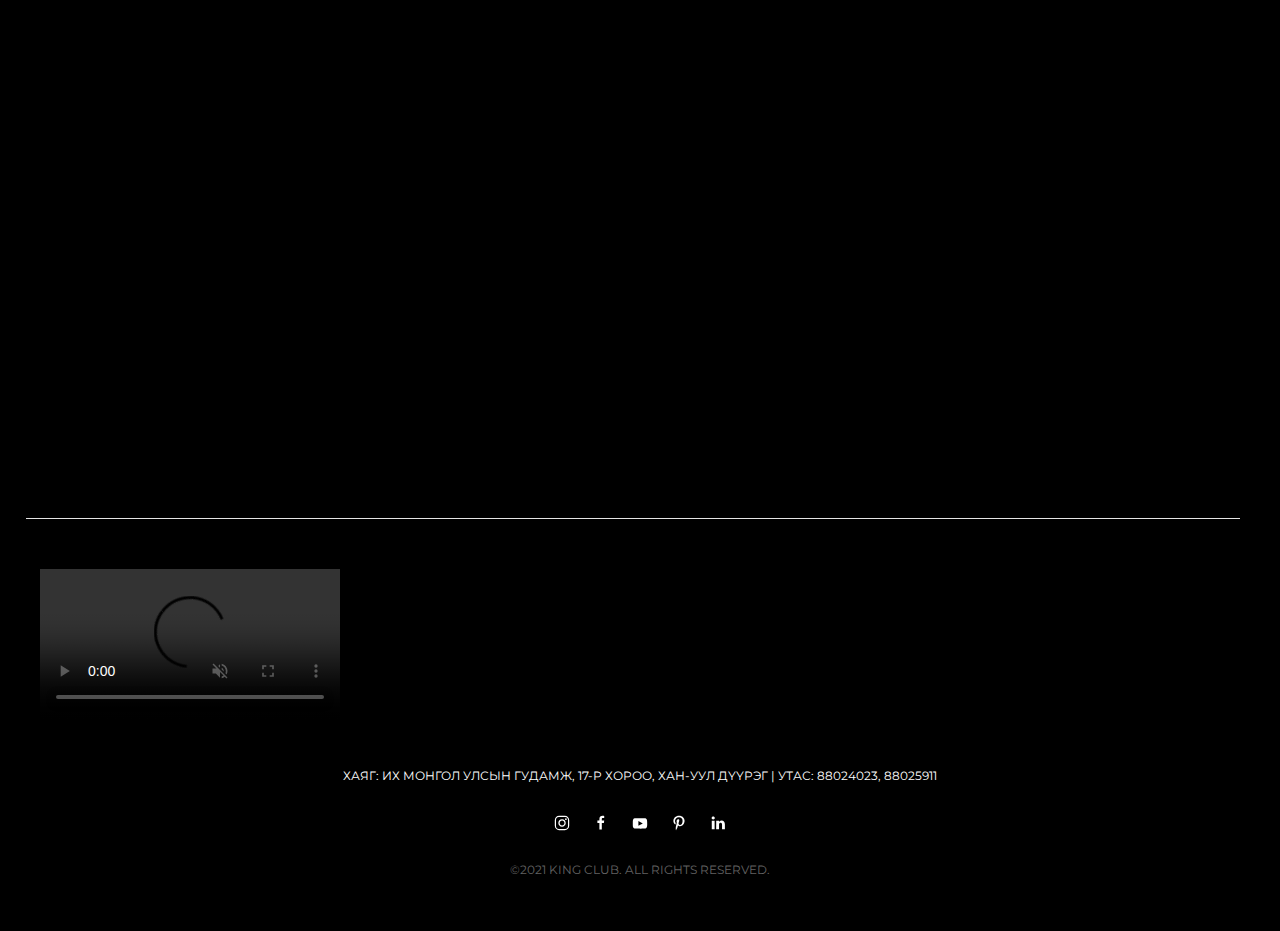
==== commit fca0e18d: "fixes" ====
--- a/index.html
+++ b/index.html
@@ -13,10 +13,6 @@
     <link rel="canonical" href="http://www.kingclub.mn/" />
     <meta property="og:locale" content="mn_MN" />
     <meta property="og:type" content="website" />
-    <meta
-      property="og:image"
-      content="http://www.kingclub.mn/images/logo.png"
-    />
     <meta
       property="og:title"
       content="King Club нь дэлхийд алдартай 'Astra
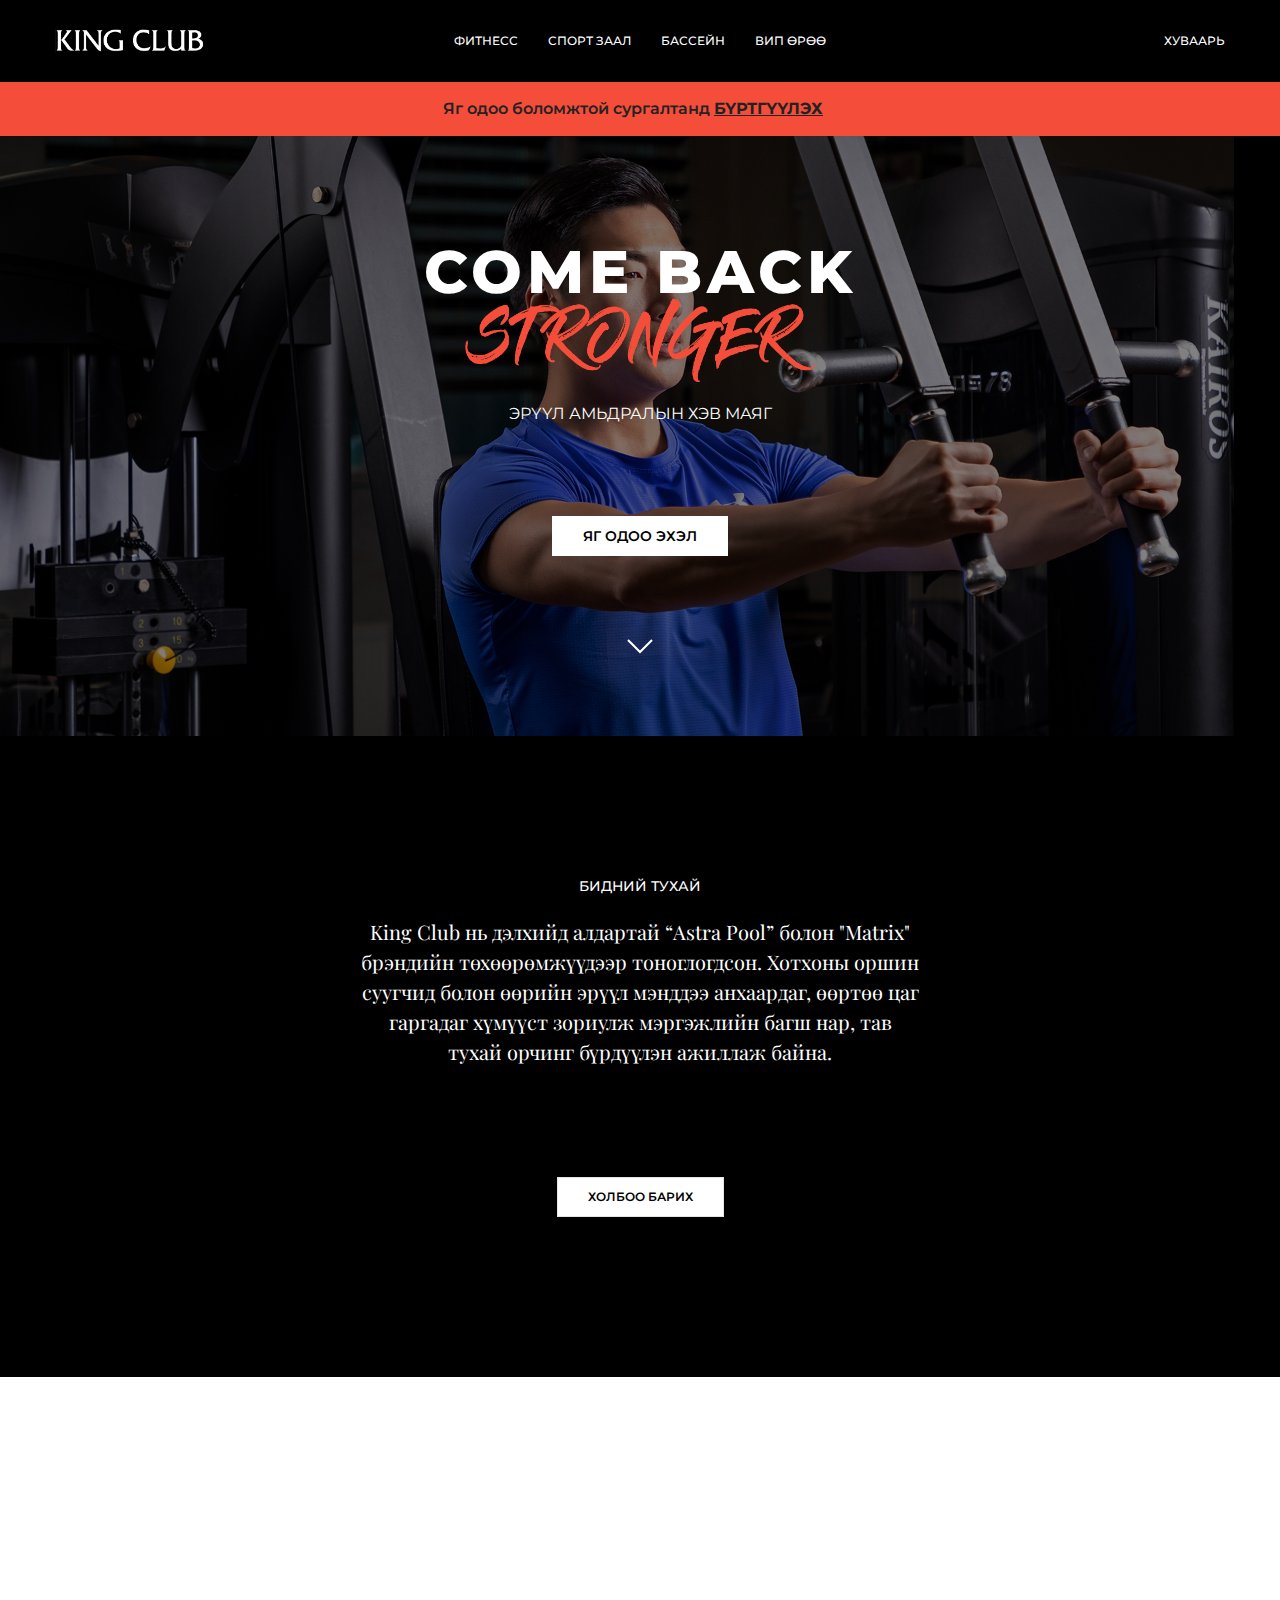
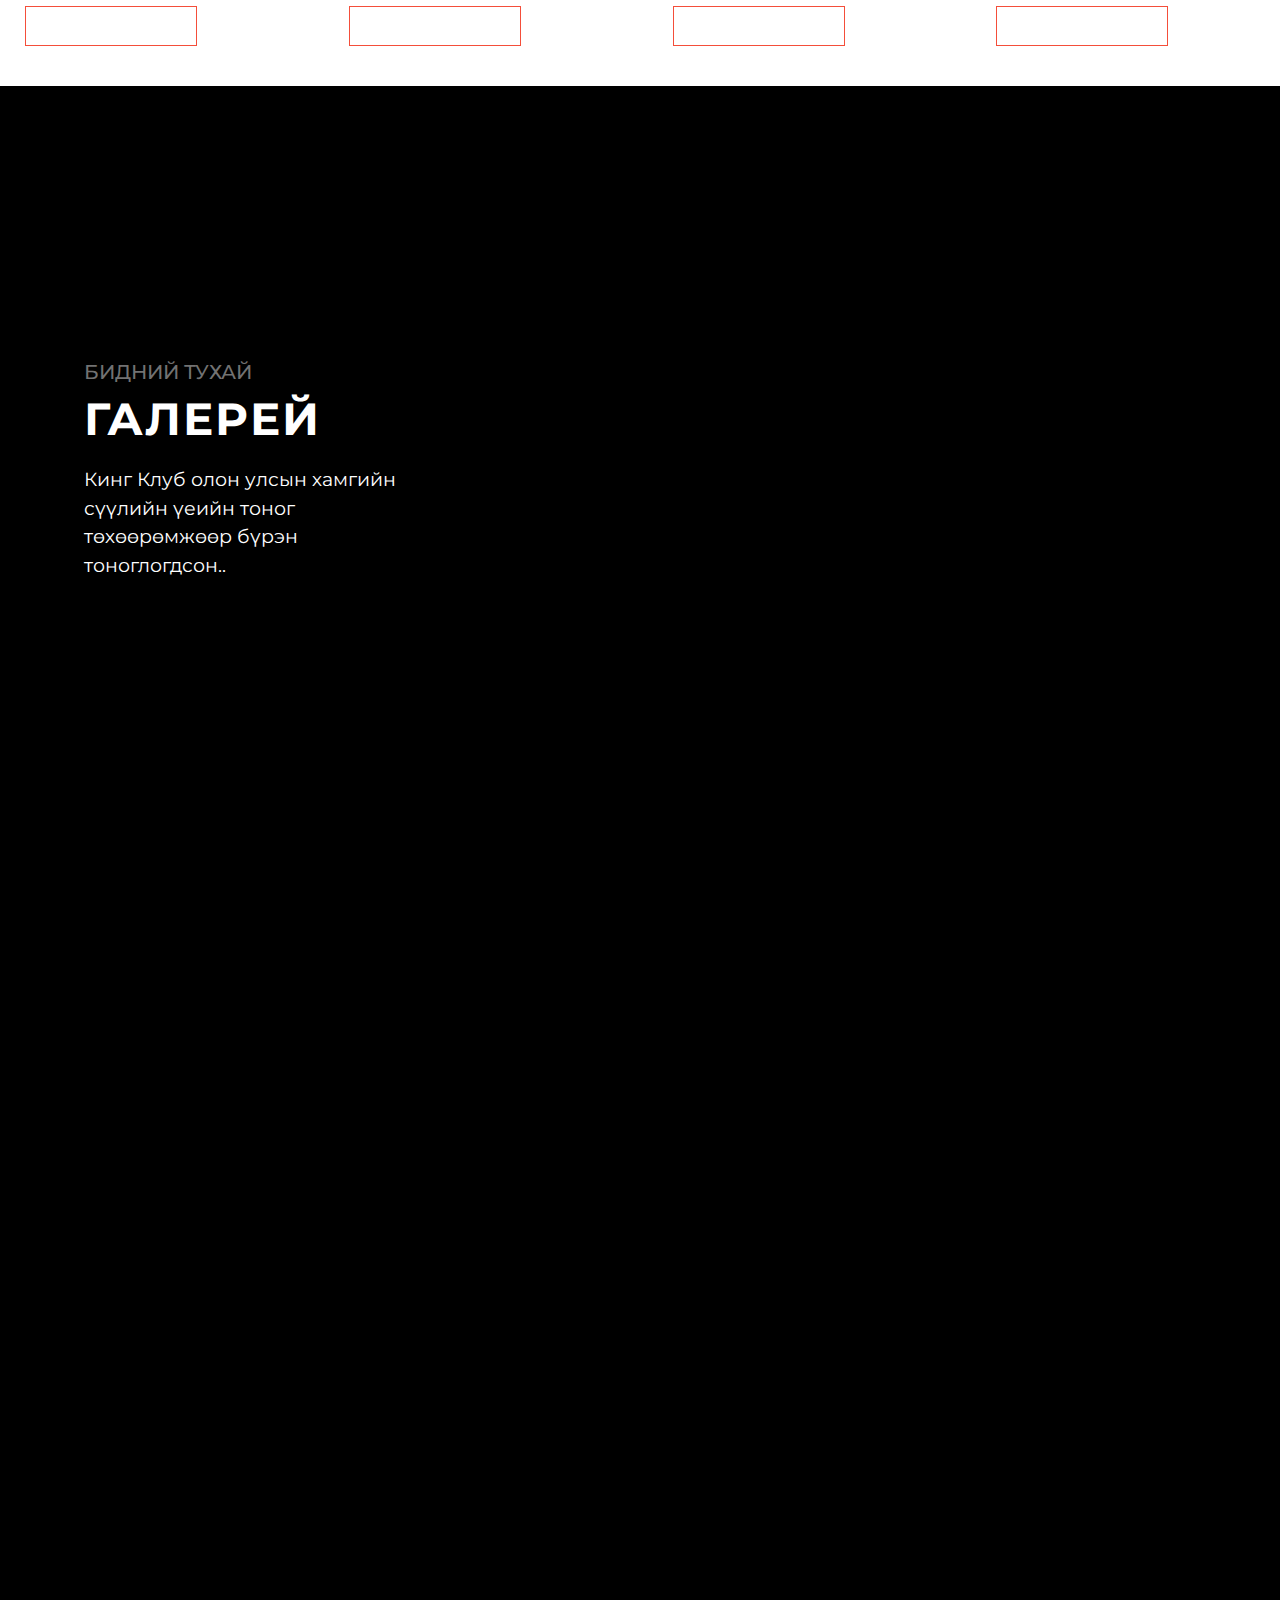
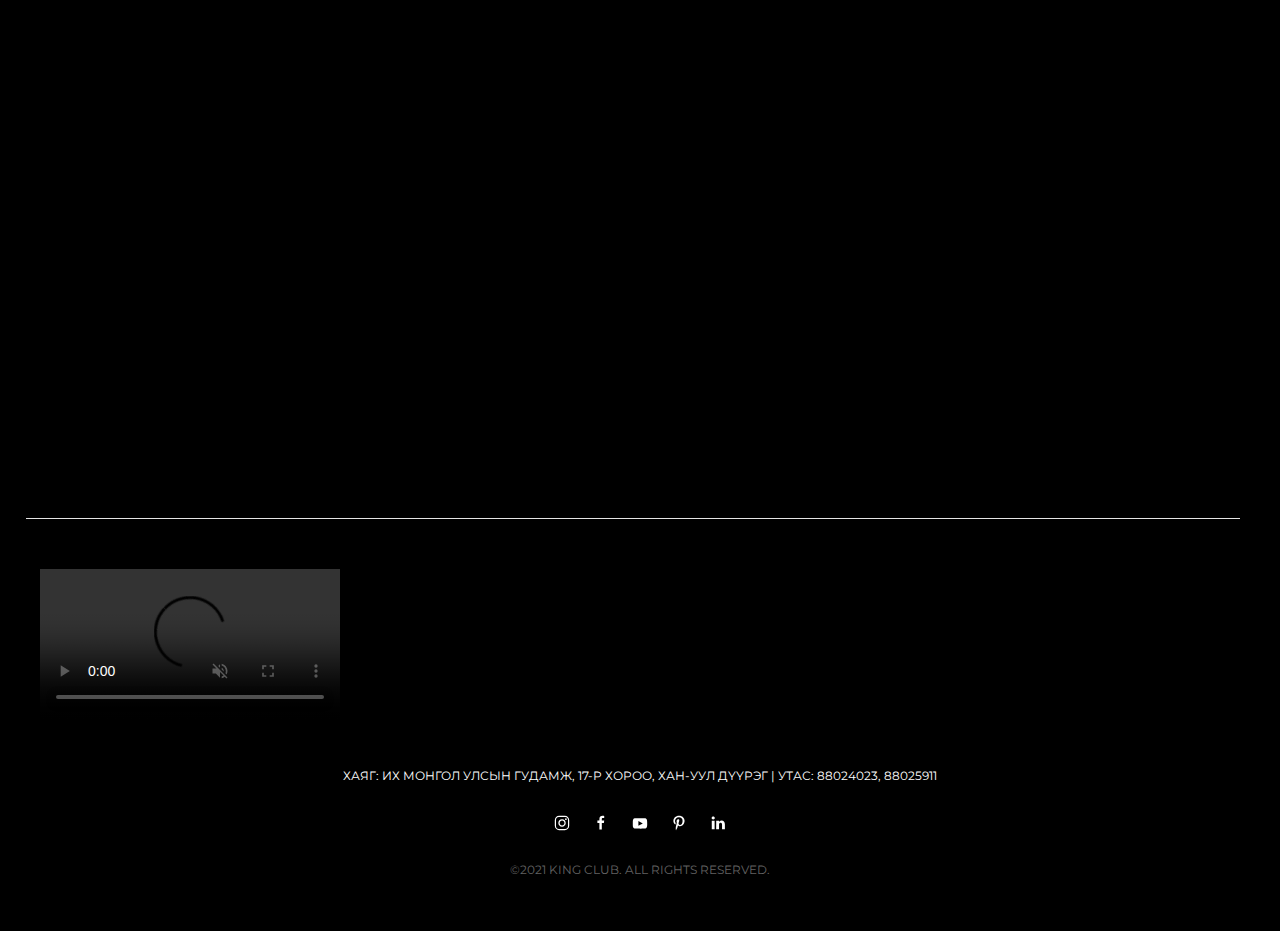
==== commit 64d86d6f: "SEO" ====
--- a/index.html
+++ b/index.html
@@ -13,6 +13,14 @@
     <link rel="canonical" href="http://www.kingclub.mn/" />
     <meta property="og:locale" content="mn_MN" />
     <meta property="og:type" content="website" />
+    <meta
+      property="og:image"
+      content="http://kingclub.mn/images/gallery-mobile.png"
+    />
+    <meta
+      property="og:image"
+      content="http://kingclub.mn/images/gallery-mobile.png"
+    />
     <meta
       property="og:title"
       content="King Club нь дэлхийд алдартай 'Astra
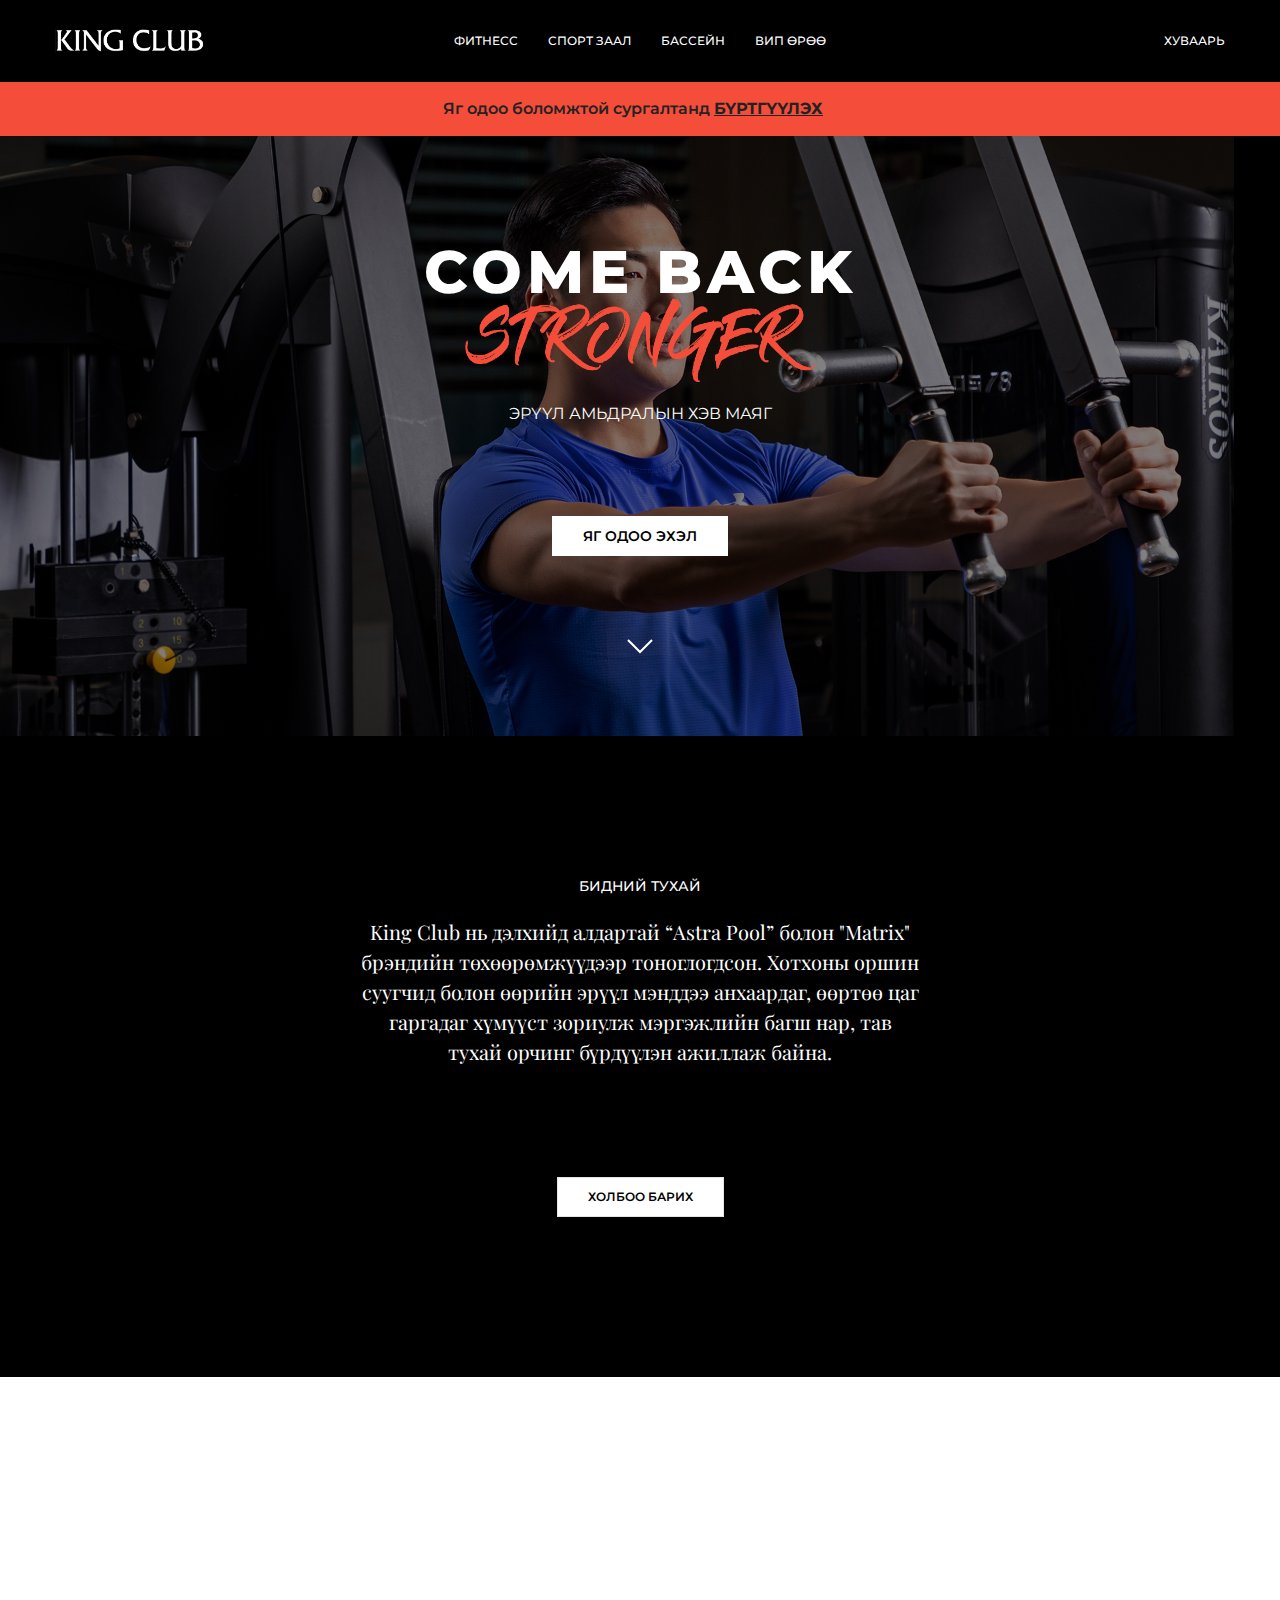
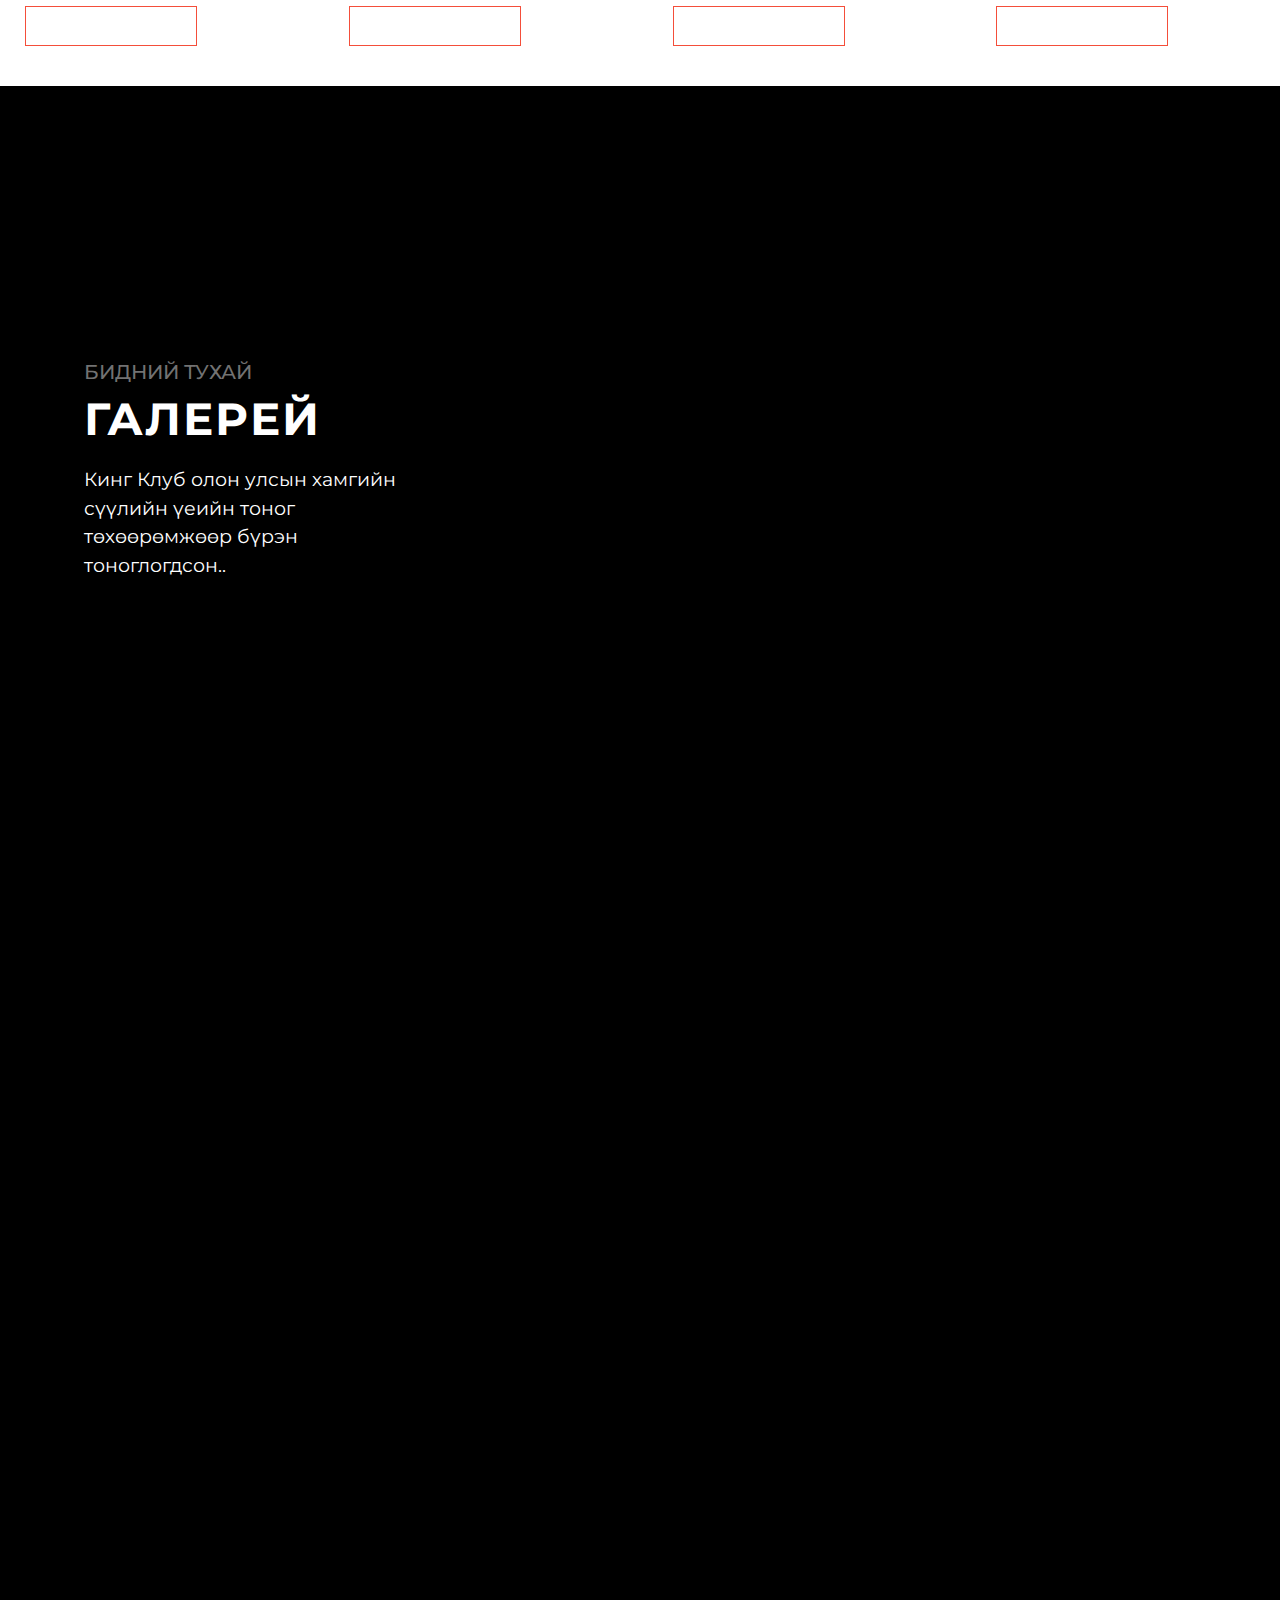
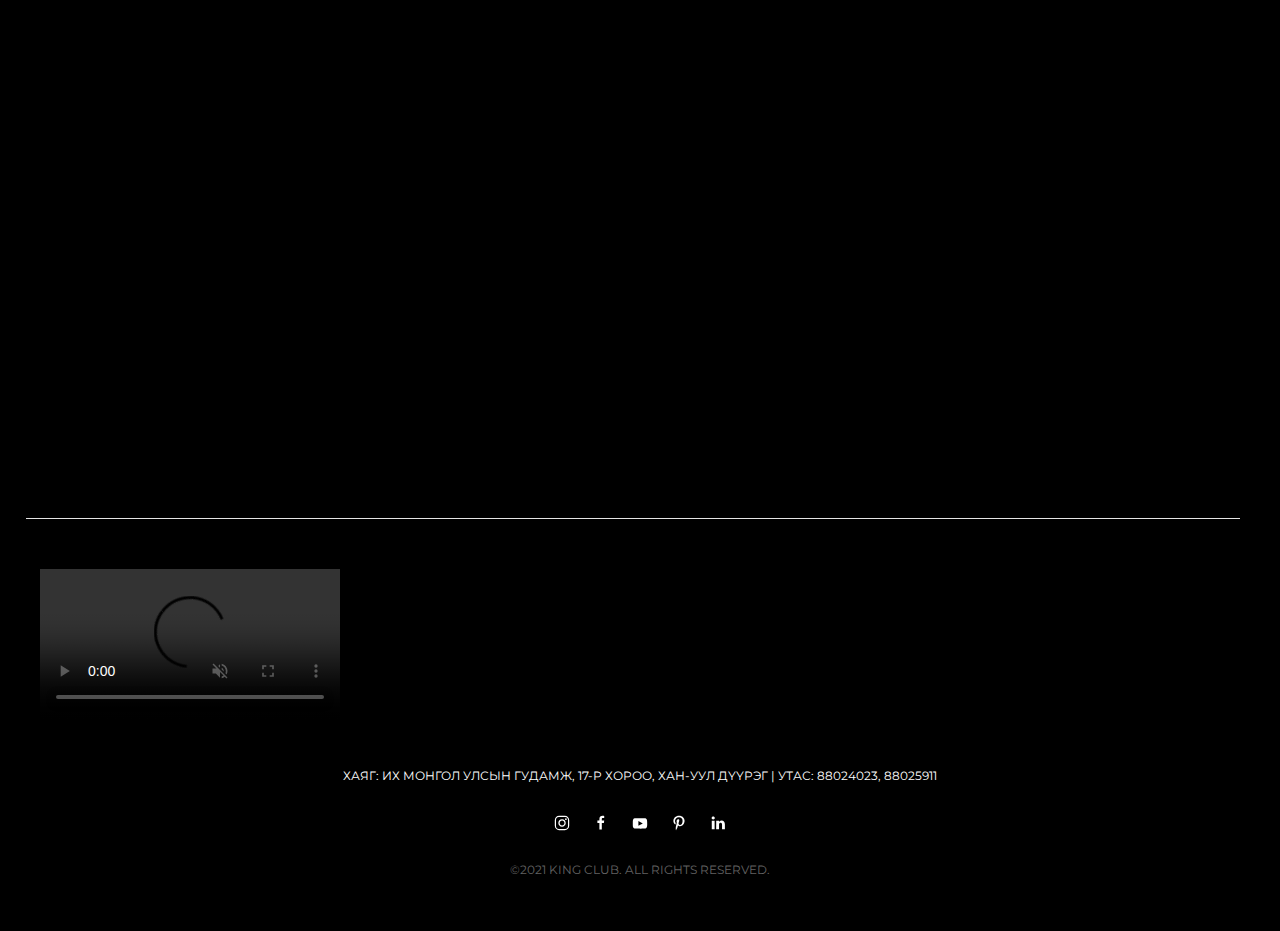
==== commit 39924296: "fixes" ====
--- a/index.html
+++ b/index.html
@@ -15,11 +15,7 @@
     <meta property="og:type" content="website" />
     <meta
       property="og:image"
-      content="http://kingclub.mn/images/gallery-mobile.png"
-    />
-    <meta
-      property="og:image"
-      content="http://kingclub.mn/images/gallery-mobile.png"
+      content="http://kingclub.mn/images/favicion.png"
     />
     <meta
       property="og:title"
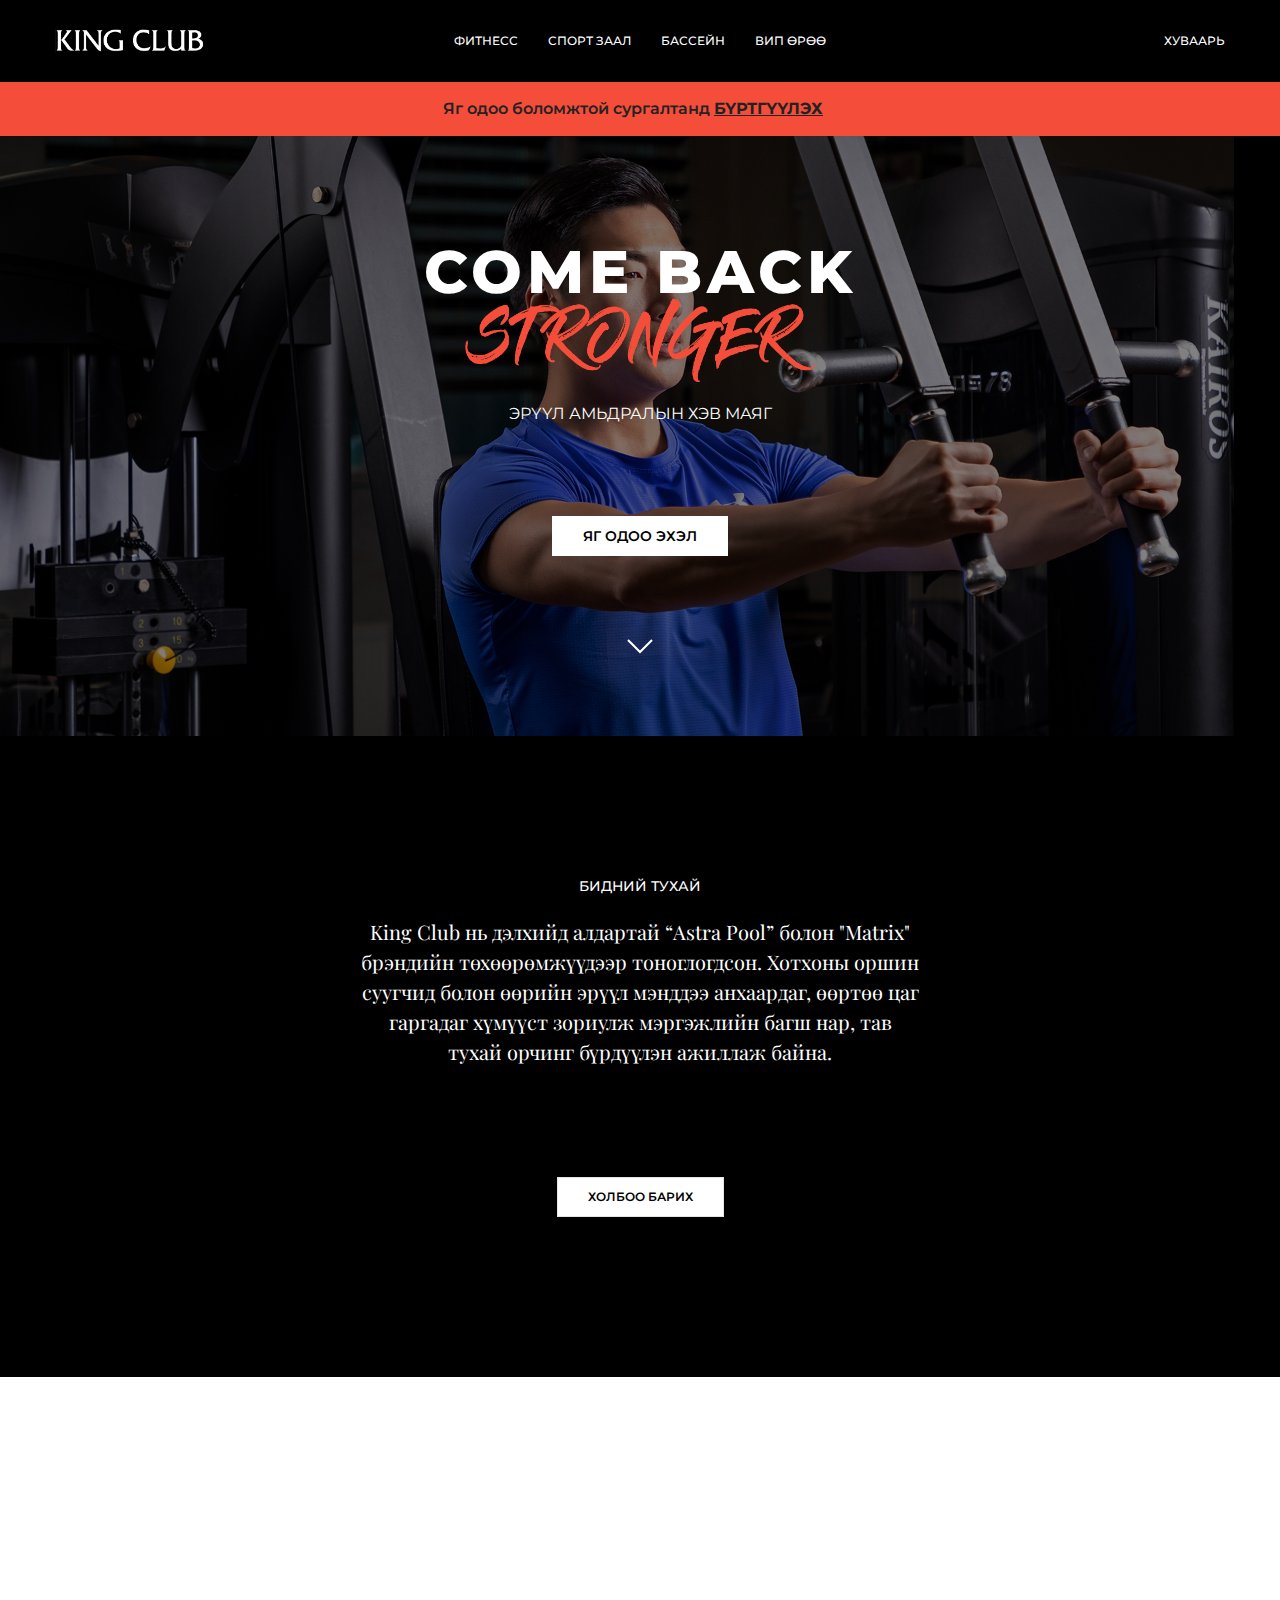
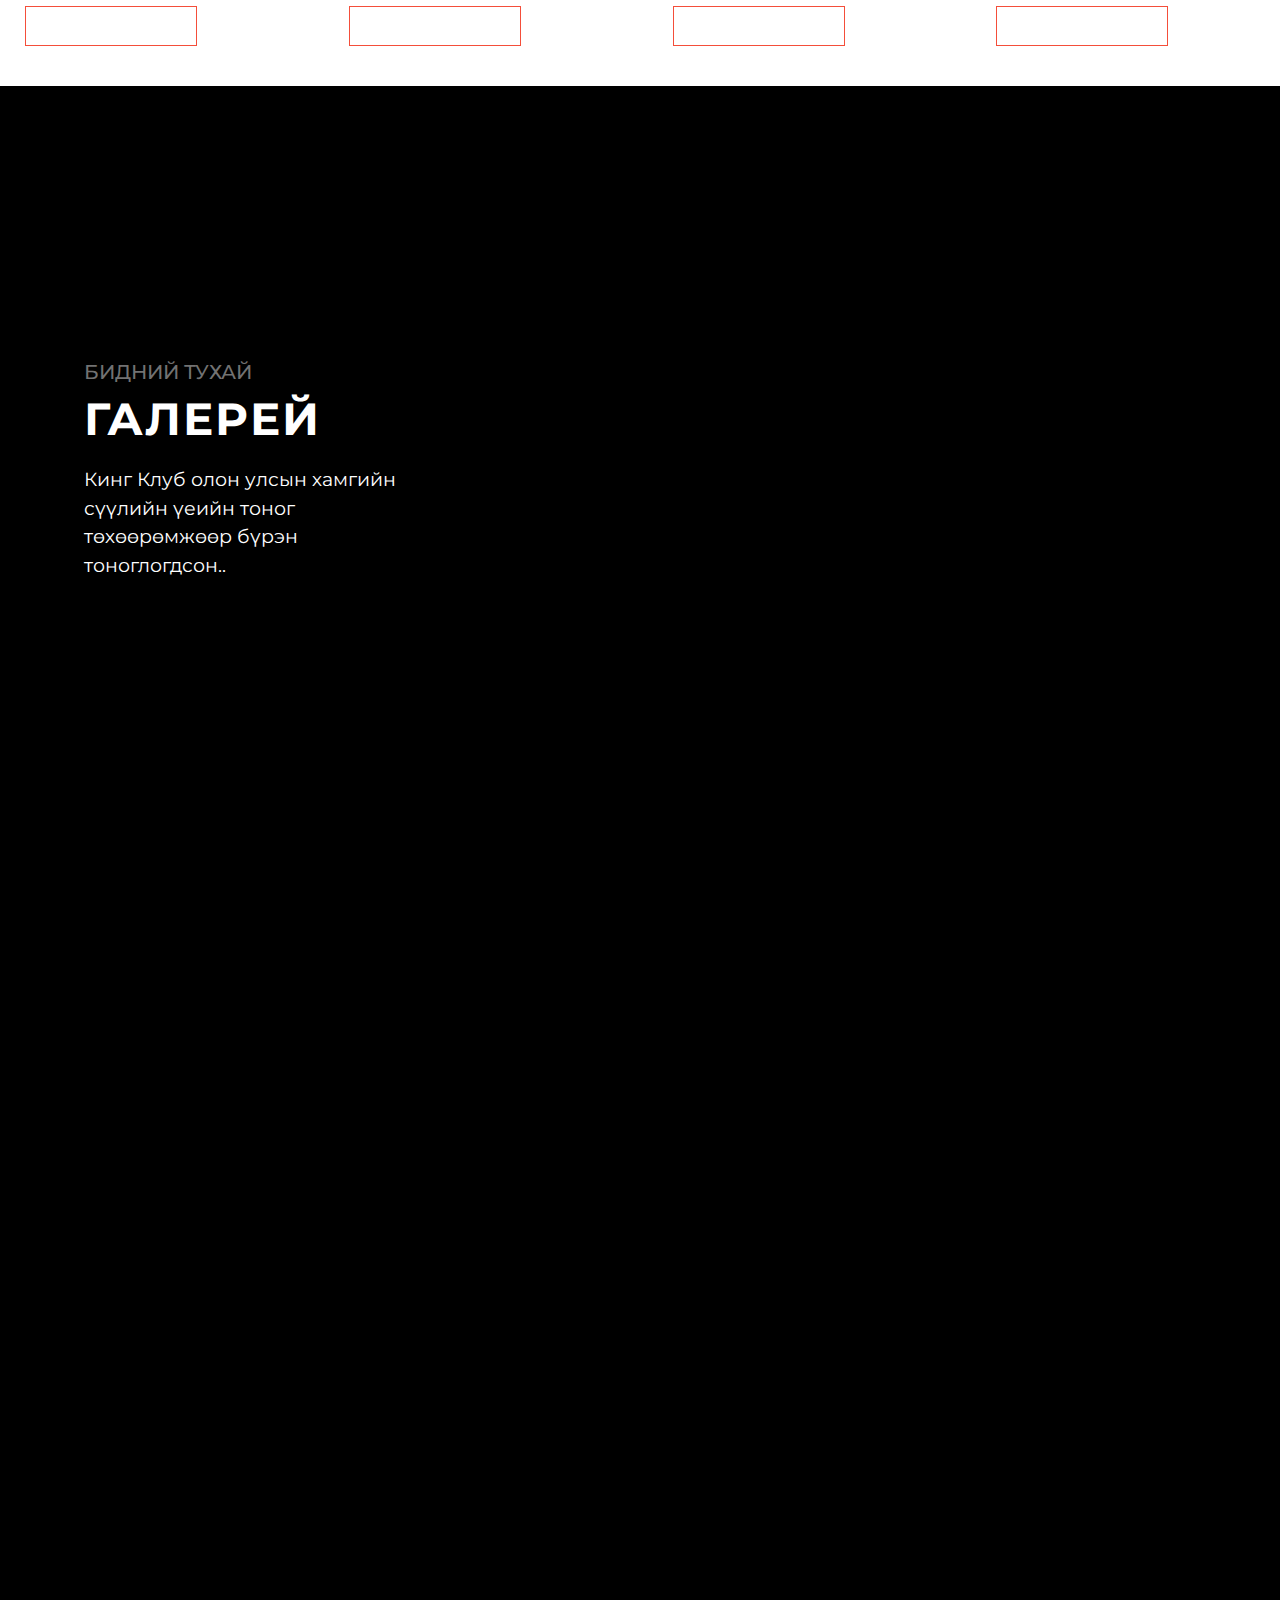
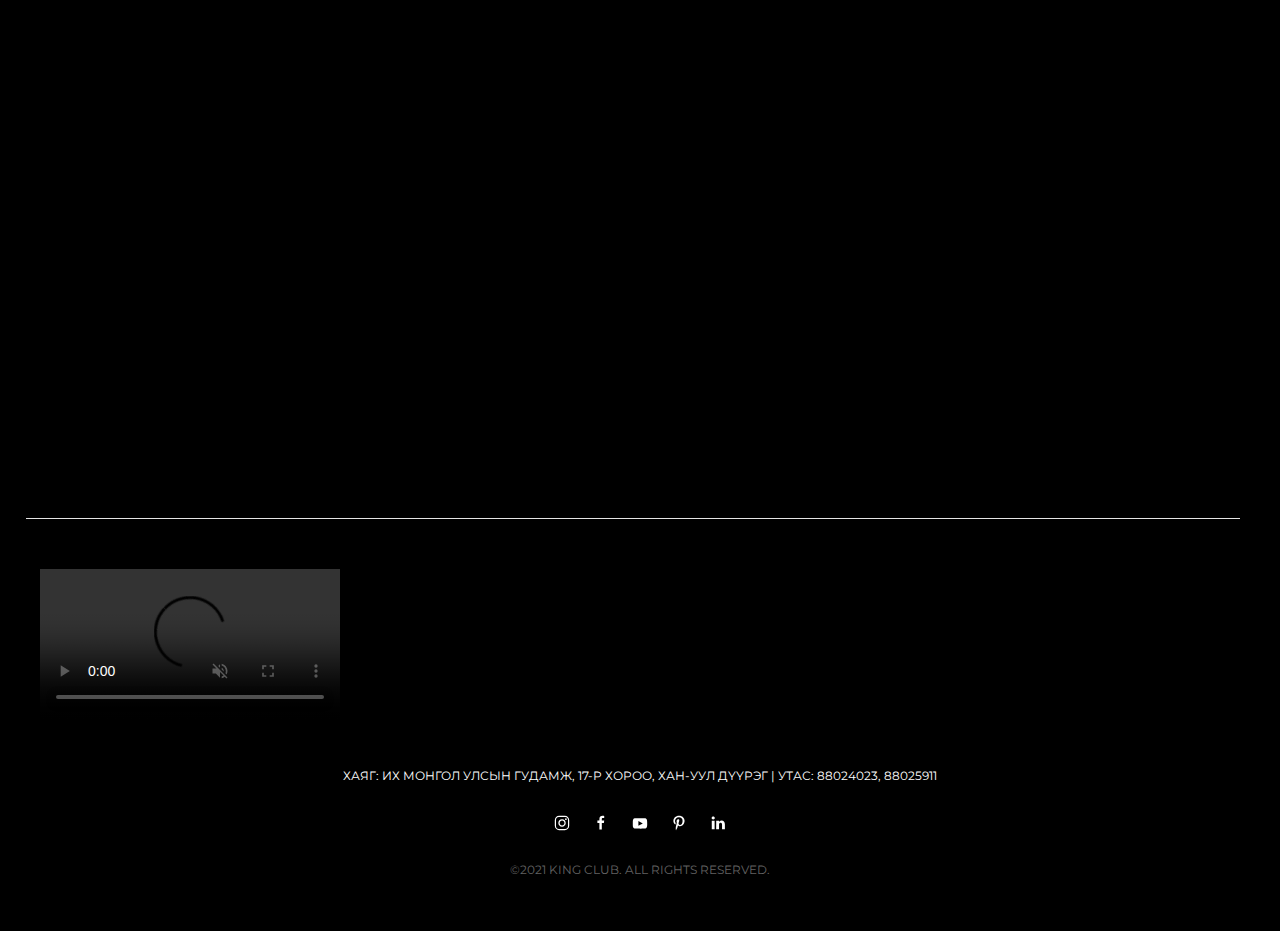
==== commit 08727e33: "fixes" ====
--- a/index.html
+++ b/index.html
@@ -13,10 +13,7 @@
     <link rel="canonical" href="http://www.kingclub.mn/" />
     <meta property="og:locale" content="mn_MN" />
     <meta property="og:type" content="website" />
-    <meta
-      property="og:image"
-      content="http://kingclub.mn/images/favicion.png"
-    />
+    <meta property="og:image" content="http://kingclub.mn/images/kc-og.jpg" />
     <meta
       property="og:title"
       content="King Club нь дэлхийд алдартай 'Astra
